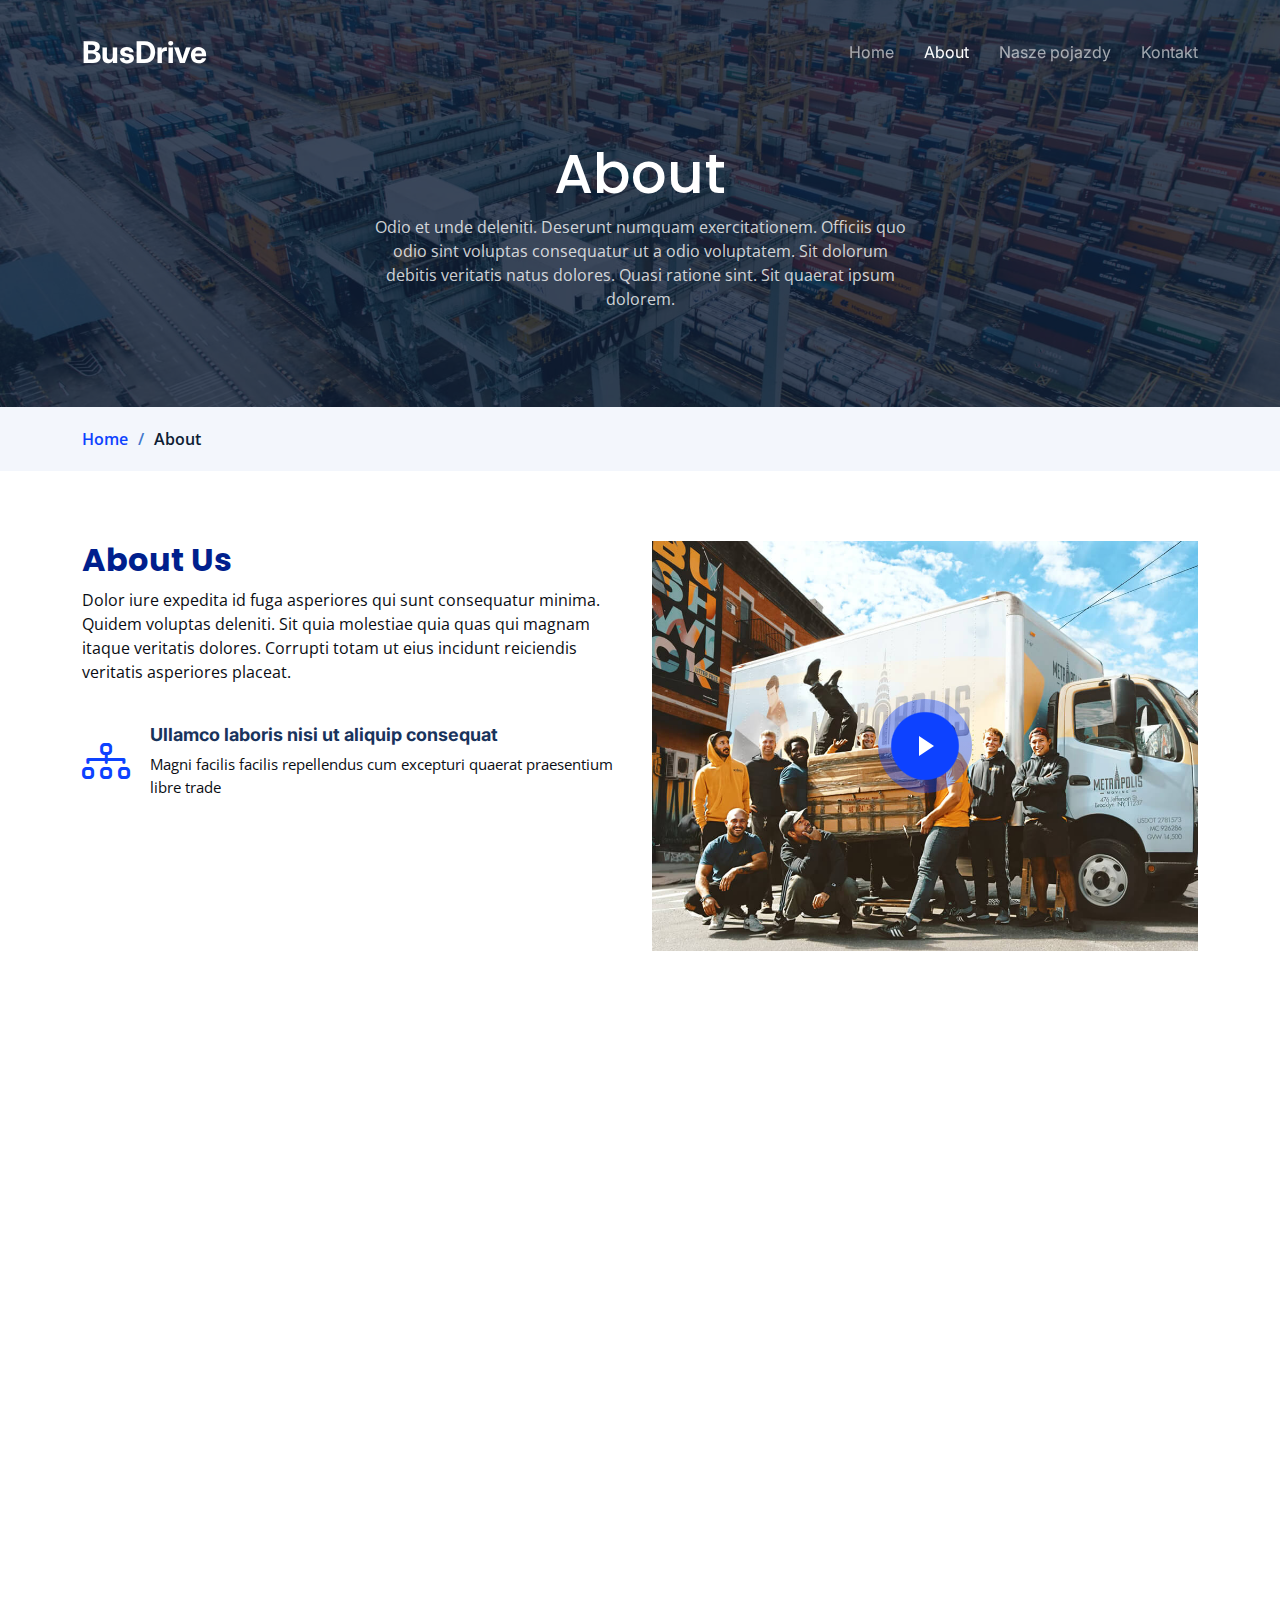
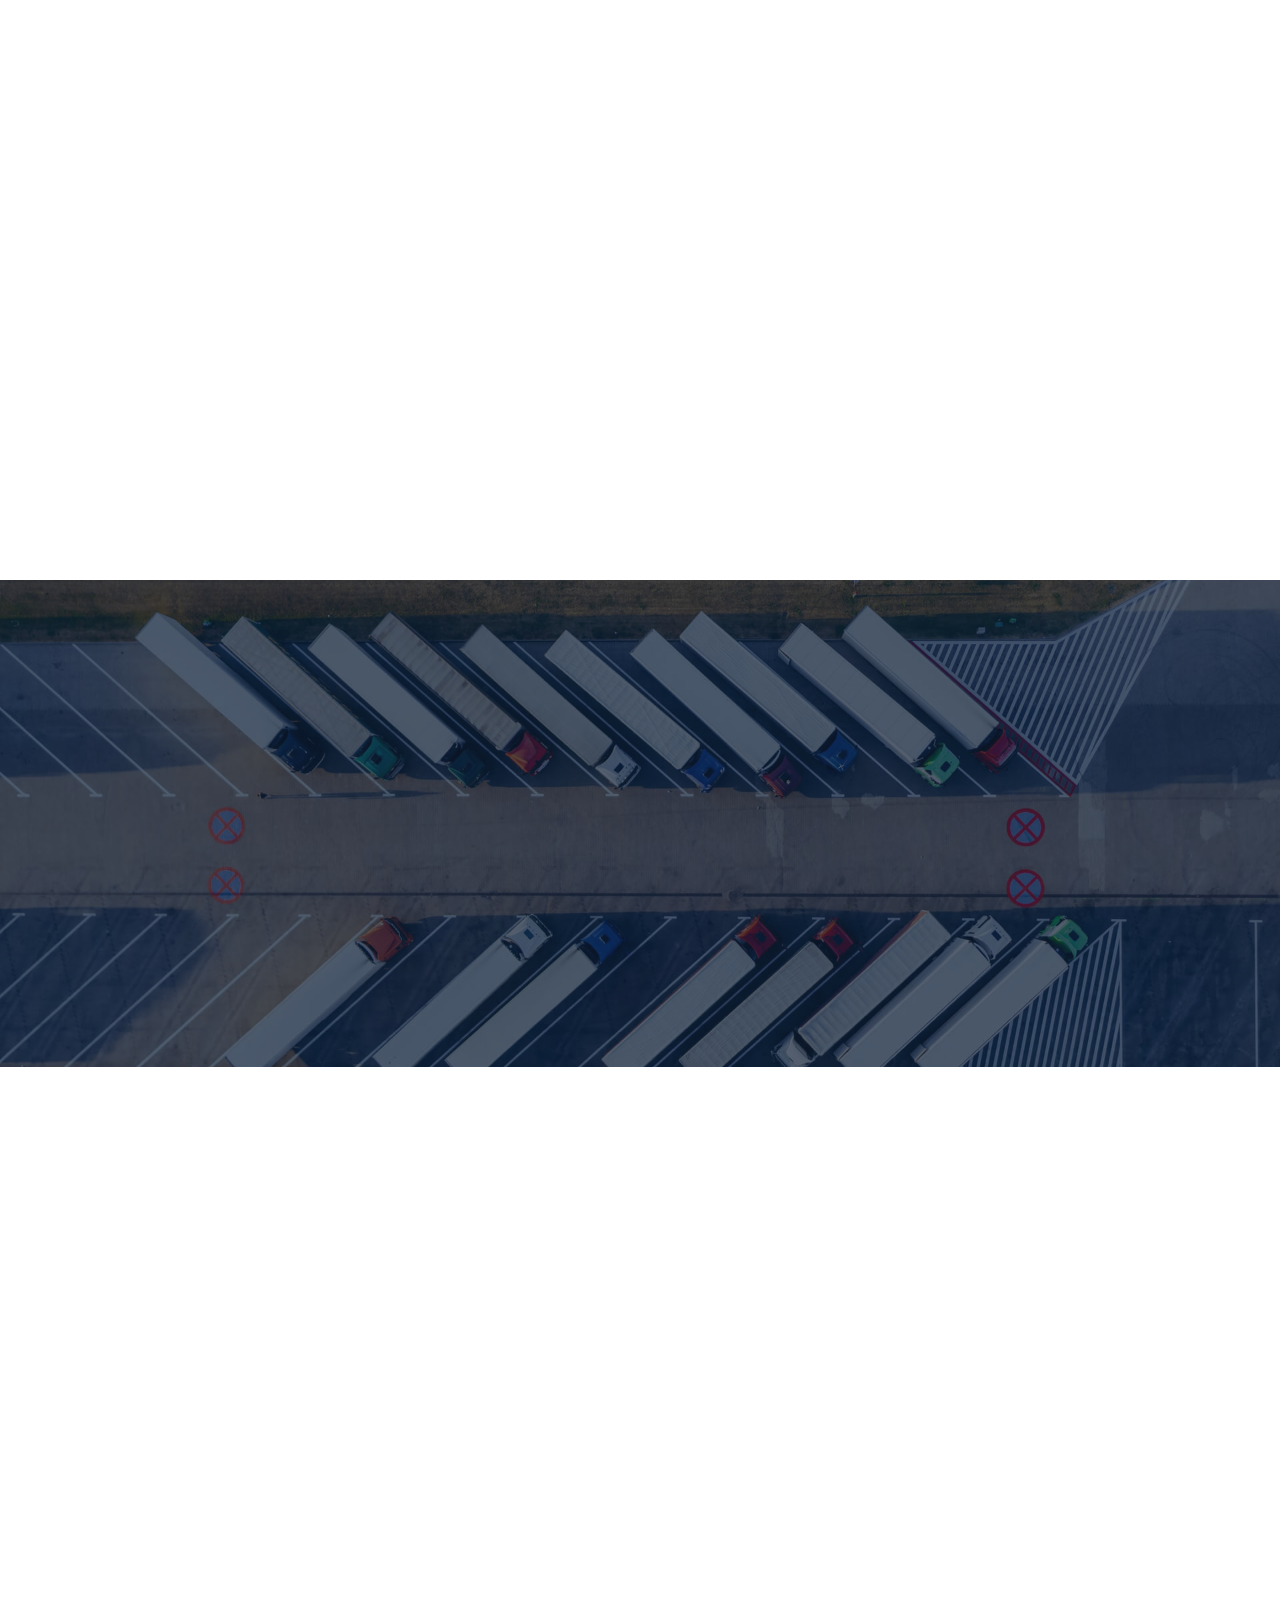
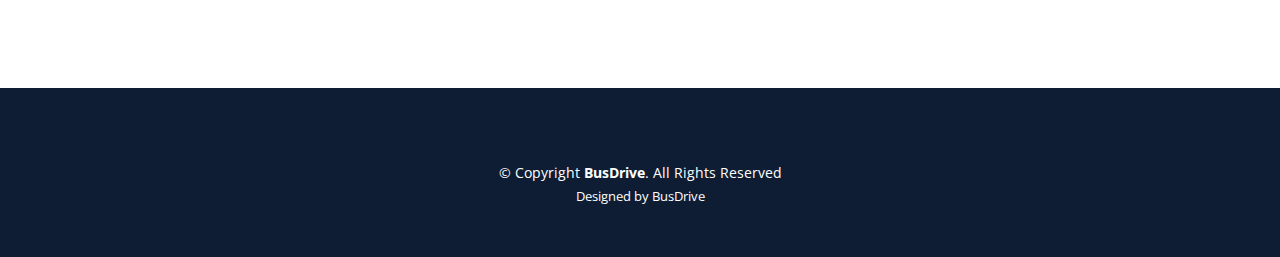
==== about.html @ 73784ca8 "before wspolpraca" ====
<!DOCTYPE html>
<html lang="en">

<head>
  <meta charset="utf-8">
  <meta content="width=device-width, initial-scale=1.0" name="viewport">

  <title>Logis Bootstrap Template - About</title>
  <meta content="" name="description">
  <meta content="" name="keywords">

  <!-- Favicons -->
  <link href="assets/img/favicon.png" rel="icon">
  <link href="assets/img/apple-touch-icon.png" rel="apple-touch-icon">

  <!-- Google Fonts -->
  <link rel="preconnect" href="https://fonts.googleapis.com">
  <link rel="preconnect" href="https://fonts.gstatic.com" crossorigin>
  <link href="https://fonts.googleapis.com/css2?family=Open+Sans:ital,wght@0,300;0,400;0,500;0,600;0,700;1,300;1,400;1,600;1,700&family=Poppins:ital,wght@0,300;0,400;0,500;0,600;0,700;1,300;1,400;1,500;1,600;1,700&family=Inter:ital,wght@0,300;0,400;0,500;0,600;0,700;1,300;1,400;1,500;1,600;1,700&display=swap" rel="stylesheet">

  <!-- Vendor CSS Files -->
  <link href="assets/vendor/bootstrap/css/bootstrap.min.css" rel="stylesheet">
  <link href="assets/vendor/bootstrap-icons/bootstrap-icons.css" rel="stylesheet">
  <link href="assets/vendor/fontawesome-free/css/all.min.css" rel="stylesheet">
  <link href="assets/vendor/glightbox/css/glightbox.min.css" rel="stylesheet">
  <link href="assets/vendor/swiper/swiper-bundle.min.css" rel="stylesheet">
  <link href="assets/vendor/aos/aos.css" rel="stylesheet">

  <!-- Template Main CSS File -->
  <link href="assets/css/main.css" rel="stylesheet">

  <!-- =======================================================
  * Template Name: Logis
  * Updated: Sep 18 2023 with Bootstrap v5.3.2
  * Template URL: https://bootstrapmade.com/logis-bootstrap-logistics-website-template/
  * Author: BootstrapMade.com
  * License: https://bootstrapmade.com/license/
  ======================================================== -->
</head>

<body>

  <!-- ======= Header ======= -->
  <header id="header" class="header d-flex align-items-center fixed-top">
    <div class="container-fluid container-xl d-flex align-items-center justify-content-between">

      <a href="index.html" class="logo d-flex align-items-center">
        <!-- Uncomment the line below if you also wish to use an image logo -->
        <!-- <img src="assets/img/logo.png" alt=""> -->
        <h1>BusDrive</h1>
      </a>

      <i class="mobile-nav-toggle mobile-nav-show bi bi-list"></i>
      <i class="mobile-nav-toggle mobile-nav-hide d-none bi bi-x"></i>
      <nav id="navbar" class="navbar">
        <ul>
          <li><a href="index.html">Home</a></li>
          <li><a href="about.html" class="active">About</a></li>
          <li><a href="services.html">Nasze pojazdy</a></li>
          <!-- <li><a href="pricing.html">Pricing</a></li> -->
          <li><a href="contact.html">Kontakt</a></li>
          <!-- <li><a class="get-a-quote" href="get-a-quote.html">Get a Quote</a></li> -->
        </ul>
      </nav><!-- .navbar -->

    </div>
  </header><!-- End Header -->
  <!-- End Header -->

  <main id="main">

    <!-- ======= Breadcrumbs ======= -->
    <div class="breadcrumbs">
      <div class="page-header d-flex align-items-center" style="background-image: url('assets/img/page-header.jpg');">
        <div class="container position-relative">
          <div class="row d-flex justify-content-center">
            <div class="col-lg-6 text-center">
              <h2>About</h2>
              <p>Odio et unde deleniti. Deserunt numquam exercitationem. Officiis quo odio sint voluptas consequatur ut a odio voluptatem. Sit dolorum debitis veritatis natus dolores. Quasi ratione sint. Sit quaerat ipsum dolorem.</p>
            </div>
          </div>
        </div>
      </div>
      <nav>
        <div class="container">
          <ol>
            <li><a href="index.html">Home</a></li>
            <li>About</li>
          </ol>
        </div>
      </nav>
    </div><!-- End Breadcrumbs -->

    <!-- ======= About Us Section ======= -->
    <section id="about" class="about">
      <div class="container" data-aos="fade-up">

        <div class="row gy-4">
          <div class="col-lg-6 position-relative align-self-start order-lg-last order-first">
            <img src="assets/img/about.jpg" class="img-fluid" alt="">
            <a href="https://www.youtube.com/watch?v=LXb3EKWsInQ" class="glightbox play-btn"></a>
          </div>
          <div class="col-lg-6 content order-last  order-lg-first">
            <h3>About Us</h3>
            <p>
              Dolor iure expedita id fuga asperiores qui sunt consequatur minima. Quidem voluptas deleniti. Sit quia molestiae quia quas qui magnam itaque veritatis dolores. Corrupti totam ut eius incidunt reiciendis veritatis asperiores placeat.
            </p>
            <ul>
              <li data-aos="fade-up" data-aos-delay="100">
                <i class="bi bi-diagram-3"></i>
                <div>
                  <h5>Ullamco laboris nisi ut aliquip consequat</h5>
                  <p>Magni facilis facilis repellendus cum excepturi quaerat praesentium libre trade</p>
                </div>
              </li>
              <li data-aos="fade-up" data-aos-delay="200">
                <i class="bi bi-fullscreen-exit"></i>
                <div>
                  <h5>Magnam soluta odio exercitationem reprehenderi</h5>
                  <p>Quo totam dolorum at pariatur aut distinctio dolorum laudantium illo direna pasata redi</p>
                </div>
              </li>
              <li data-aos="fade-up" data-aos-delay="300">
                <i class="bi bi-broadcast"></i>
                <div>
                  <h5>Voluptatem et qui exercitationem</h5>
                  <p>Et velit et eos maiores est tempora et quos dolorem autem tempora incidunt maxime veniam</p>
                </div>
              </li>
            </ul>
          </div>
        </div>

      </div>
    </section><!-- End About Us Section -->

    <!-- ======= Stats Counter Section ======= -->
    <section id="stats-counter" class="stats-counter pt-0">
      <div class="container" data-aos="fade-up">

        <div class="row gy-4">

          <div class="col-lg-3 col-md-6">
            <div class="stats-item text-center w-100 h-100">
              <span data-purecounter-start="0" data-purecounter-end="232" data-purecounter-duration="1" class="purecounter"></span>
              <p>Clients</p>
            </div>
          </div><!-- End Stats Item -->

          <div class="col-lg-3 col-md-6">
            <div class="stats-item text-center w-100 h-100">
              <span data-purecounter-start="0" data-purecounter-end="521" data-purecounter-duration="1" class="purecounter"></span>
              <p>Projects</p>
            </div>
          </div><!-- End Stats Item -->

          <div class="col-lg-3 col-md-6">
            <div class="stats-item text-center w-100 h-100">
              <span data-purecounter-start="0" data-purecounter-end="1453" data-purecounter-duration="1" class="purecounter"></span>
              <p>Hours Of Support</p>
            </div>
          </div><!-- End Stats Item -->

          <div class="col-lg-3 col-md-6">
            <div class="stats-item text-center w-100 h-100">
              <span data-purecounter-start="0" data-purecounter-end="32" data-purecounter-duration="1" class="purecounter"></span>
              <p>Workers</p>
            </div>
          </div><!-- End Stats Item -->

        </div>

      </div>
    </section><!-- End Stats Counter Section -->

    <!-- ======= Our Team Section ======= -->
    <section id="team" class="team pt-0">
      <div class="container" data-aos="fade-up">

        <div class="section-header">
          <span>Our Team</span>
          <h2>Our Team</h2>

        </div>

        <div class="row" data-aos="fade-up" data-aos-delay="100">

          <div class="col-lg-4 col-md-6 d-flex">
            <div class="member">
              <img src="assets/img/team/team-1.jpg" class="img-fluid" alt="">
              <div class="member-content">
                <h4>Walter White</h4>
                <span>Web Development</span>
                <p>
                  Magni qui quod omnis unde et eos fuga et exercitationem. Odio veritatis perspiciatis quaerat qui aut aut aut
                </p>
                <div class="social">
                  <a href=""><i class="bi bi-twitter"></i></a>
                  <a href=""><i class="bi bi-facebook"></i></a>
                  <a href=""><i class="bi bi-instagram"></i></a>
                  <a href=""><i class="bi bi-linkedin"></i></a>
                </div>
              </div>
            </div>
          </div><!-- End Team Member -->

          <div class="col-lg-4 col-md-6 d-flex">
            <div class="member">
              <img src="assets/img/team/team-2.jpg" class="img-fluid" alt="">
              <div class="member-content">
                <h4>Sarah Jhinson</h4>
                <span>Marketing</span>
                <p>
                  Repellat fugiat adipisci nemo illum nesciunt voluptas repellendus. In architecto rerum rerum temporibus
                </p>
                <div class="social">
                  <a href=""><i class="bi bi-twitter"></i></a>
                  <a href=""><i class="bi bi-facebook"></i></a>
                  <a href=""><i class="bi bi-instagram"></i></a>
                  <a href=""><i class="bi bi-linkedin"></i></a>
                </div>
              </div>
            </div>
          </div><!-- End Team Member -->

          <div class="col-lg-4 col-md-6 d-flex">
            <div class="member">
              <img src="assets/img/team/team-3.jpg" class="img-fluid" alt="">
              <div class="member-content">
                <h4>William Anderson</h4>
                <span>Content</span>
                <p>
                  Voluptas necessitatibus occaecati quia. Earum totam consequuntur qui porro et laborum toro des clara
                </p>
                <div class="social">
                  <a href=""><i class="bi bi-twitter"></i></a>
                  <a href=""><i class="bi bi-facebook"></i></a>
                  <a href=""><i class="bi bi-instagram"></i></a>
                  <a href=""><i class="bi bi-linkedin"></i></a>
                </div>
              </div>
            </div>
          </div><!-- End Team Member -->

        </div>

      </div>
    </section><!-- End Our Team Section -->

    <!-- ======= Testimonials Section ======= -->
    <section id="testimonials" class="testimonials">
      <div class="container">

        <div class="slides-1 swiper" data-aos="fade-up">
          <div class="swiper-wrapper">

            <div class="swiper-slide">
              <div class="testimonial-item">
                <img src="assets/img/testimonials/testimonials-1.jpg" class="testimonial-img" alt="">
                <h3>Saul Goodman</h3>
                <h4>Ceo &amp; Founder</h4>
                <div class="stars">
                  <i class="bi bi-star-fill"></i><i class="bi bi-star-fill"></i><i class="bi bi-star-fill"></i><i class="bi bi-star-fill"></i><i class="bi bi-star-fill"></i>
                </div>
                <p>
                  <i class="bi bi-quote quote-icon-left"></i>
                  Proin iaculis purus consequat sem cure digni ssim donec porttitora entum suscipit rhoncus. Accusantium quam, ultricies eget id, aliquam eget nibh et. Maecen aliquam, risus at semper.
                  <i class="bi bi-quote quote-icon-right"></i>
                </p>
              </div>
            </div><!-- End testimonial item -->

            <div class="swiper-slide">
              <div class="testimonial-item">
                <img src="assets/img/testimonials/testimonials-2.jpg" class="testimonial-img" alt="">
                <h3>Sara Wilsson</h3>
                <h4>Designer</h4>
                <div class="stars">
                  <i class="bi bi-star-fill"></i><i class="bi bi-star-fill"></i><i class="bi bi-star-fill"></i><i class="bi bi-star-fill"></i><i class="bi bi-star-fill"></i>
                </div>
                <p>
                  <i class="bi bi-quote quote-icon-left"></i>
                  Export tempor illum tamen malis malis eram quae irure esse labore quem cillum quid cillum eram malis quorum velit fore eram velit sunt aliqua noster fugiat irure amet legam anim culpa.
                  <i class="bi bi-quote quote-icon-right"></i>
                </p>
              </div>
            </div><!-- End testimonial item -->

            <div class="swiper-slide">
              <div class="testimonial-item">
                <img src="assets/img/testimonials/testimonials-3.jpg" class="testimonial-img" alt="">
                <h3>Jena Karlis</h3>
                <h4>Store Owner</h4>
                <div class="stars">
                  <i class="bi bi-star-fill"></i><i class="bi bi-star-fill"></i><i class="bi bi-star-fill"></i><i class="bi bi-star-fill"></i><i class="bi bi-star-fill"></i>
                </div>
                <p>
                  <i class="bi bi-quote quote-icon-left"></i>
                  Enim nisi quem export duis labore cillum quae magna enim sint quorum nulla quem veniam duis minim tempor labore quem eram duis noster aute amet eram fore quis sint minim.
                  <i class="bi bi-quote quote-icon-right"></i>
                </p>
              </div>
            </div><!-- End testimonial item -->

            <div class="swiper-slide">
              <div class="testimonial-item">
                <img src="assets/img/testimonials/testimonials-4.jpg" class="testimonial-img" alt="">
                <h3>Matt Brandon</h3>
                <h4>Freelancer</h4>
                <div class="stars">
                  <i class="bi bi-star-fill"></i><i class="bi bi-star-fill"></i><i class="bi bi-star-fill"></i><i class="bi bi-star-fill"></i><i class="bi bi-star-fill"></i>
                </div>
                <p>
                  <i class="bi bi-quote quote-icon-left"></i>
                  Fugiat enim eram quae cillum dolore dolor amet nulla culpa multos export minim fugiat minim velit minim dolor enim duis veniam ipsum anim magna sunt elit fore quem dolore labore illum veniam.
                  <i class="bi bi-quote quote-icon-right"></i>
                </p>
              </div>
            </div><!-- End testimonial item -->

            <div class="swiper-slide">
              <div class="testimonial-item">
                <img src="assets/img/testimonials/testimonials-5.jpg" class="testimonial-img" alt="">
                <h3>John Larson</h3>
                <h4>Entrepreneur</h4>
                <div class="stars">
                  <i class="bi bi-star-fill"></i><i class="bi bi-star-fill"></i><i class="bi bi-star-fill"></i><i class="bi bi-star-fill"></i><i class="bi bi-star-fill"></i>
                </div>
                <p>
                  <i class="bi bi-quote quote-icon-left"></i>
                  Quis quorum aliqua sint quem legam fore sunt eram irure aliqua veniam tempor noster veniam enim culpa labore duis sunt culpa nulla illum cillum fugiat legam esse veniam culpa fore nisi cillum quid.
                  <i class="bi bi-quote quote-icon-right"></i>
                </p>
              </div>
            </div><!-- End testimonial item -->

          </div>
          <div class="swiper-pagination"></div>
        </div>

      </div>
    </section><!-- End Testimonials Section -->

    <!-- ======= Frequently Asked Questions Section ======= -->
    <section id="faq" class="faq">
      <div class="container" data-aos="fade-up">

        <div class="section-header">
          <span>Frequently Asked Questions</span>
          <h2>Frequently Asked Questions</h2>

        </div>

        <div class="row justify-content-center" data-aos="fade-up" data-aos-delay="200">
          <div class="col-lg-10">

            <div class="accordion accordion-flush" id="faqlist">

              <div class="accordion-item">
                <h3 class="accordion-header">
                  <button class="accordion-button collapsed" type="button" data-bs-toggle="collapse" data-bs-target="#faq-content-1">
                    <i class="bi bi-question-circle question-icon"></i>
                    Non consectetur a erat nam at lectus urna duis?
                  </button>
                </h3>
                <div id="faq-content-1" class="accordion-collapse collapse" data-bs-parent="#faqlist">
                  <div class="accordion-body">
                    Feugiat pretium nibh ipsum consequat. Tempus iaculis urna id volutpat lacus laoreet non curabitur gravida. Venenatis lectus magna fringilla urna porttitor rhoncus dolor purus non.
                  </div>
                </div>
              </div><!-- # Faq item-->

              <div class="accordion-item">
                <h3 class="accordion-header">
                  <button class="accordion-button collapsed" type="button" data-bs-toggle="collapse" data-bs-target="#faq-content-2">
                    <i class="bi bi-question-circle question-icon"></i>
                    Feugiat scelerisque varius morbi enim nunc faucibus a pellentesque?
                  </button>
                </h3>
                <div id="faq-content-2" class="accordion-collapse collapse" data-bs-parent="#faqlist">
                  <div class="accordion-body">
                    Dolor sit amet consectetur adipiscing elit pellentesque habitant morbi. Id interdum velit laoreet id donec ultrices. Fringilla phasellus faucibus scelerisque eleifend donec pretium. Est pellentesque elit ullamcorper dignissim. Mauris ultrices eros in cursus turpis massa tincidunt dui.
                  </div>
                </div>
              </div><!-- # Faq item-->

              <div class="accordion-item">
                <h3 class="accordion-header">
                  <button class="accordion-button collapsed" type="button" data-bs-toggle="collapse" data-bs-target="#faq-content-3">
                    <i class="bi bi-question-circle question-icon"></i>
                    Dolor sit amet consectetur adipiscing elit pellentesque habitant morbi?
                  </button>
                </h3>
                <div id="faq-content-3" class="accordion-collapse collapse" data-bs-parent="#faqlist">
                  <div class="accordion-body">
                    Eleifend mi in nulla posuere sollicitudin aliquam ultrices sagittis orci. Faucibus pulvinar elementum integer enim. Sem nulla pharetra diam sit amet nisl suscipit. Rutrum tellus pellentesque eu tincidunt. Lectus urna duis convallis convallis tellus. Urna molestie at elementum eu facilisis sed odio morbi quis
                  </div>
                </div>
              </div><!-- # Faq item-->

              <div class="accordion-item">
                <h3 class="accordion-header">
                  <button class="accordion-button collapsed" type="button" data-bs-toggle="collapse" data-bs-target="#faq-content-4">
                    <i class="bi bi-question-circle question-icon"></i>
                    Ac odio tempor orci dapibus. Aliquam eleifend mi in nulla?
                  </button>
                </h3>
                <div id="faq-content-4" class="accordion-collapse collapse" data-bs-parent="#faqlist">
                  <div class="accordion-body">
                    <i class="bi bi-question-circle question-icon"></i>
                    Dolor sit amet consectetur adipiscing elit pellentesque habitant morbi. Id interdum velit laoreet id donec ultrices. Fringilla phasellus faucibus scelerisque eleifend donec pretium. Est pellentesque elit ullamcorper dignissim. Mauris ultrices eros in cursus turpis massa tincidunt dui.
                  </div>
                </div>
              </div><!-- # Faq item-->

              <div class="accordion-item">
                <h3 class="accordion-header">
                  <button class="accordion-button collapsed" type="button" data-bs-toggle="collapse" data-bs-target="#faq-content-5">
                    <i class="bi bi-question-circle question-icon"></i>
                    Tempus quam pellentesque nec nam aliquam sem et tortor consequat?
                  </button>
                </h3>
                <div id="faq-content-5" class="accordion-collapse collapse" data-bs-parent="#faqlist">
                  <div class="accordion-body">
                    Molestie a iaculis at erat pellentesque adipiscing commodo. Dignissim suspendisse in est ante in. Nunc vel risus commodo viverra maecenas accumsan. Sit amet nisl suscipit adipiscing bibendum est. Purus gravida quis blandit turpis cursus in
                  </div>
                </div>
              </div><!-- # Faq item-->

            </div>

          </div>
        </div>

      </div>
    </section><!-- End Frequently Asked Questions Section -->

  </main><!-- End #main -->

  <!-- ======= Footer ======= -->
  <footer id="footer" class="footer">

    <!-- <div class="container">
      <div class="row gy-4">
        <div class="col-lg-5 col-md-12 footer-info">
          <a href="index.html" class="logo d-flex align-items-center">
            <span>Logis</span>
          </a>
          <p>Cras fermentum odio eu feugiat lide par naso tierra. Justo eget nada terra videa magna derita valies darta donna mare fermentum iaculis eu non diam phasellus.</p>
          <div class="social-links d-flex mt-4">
            <a href="#" class="twitter"><i class="bi bi-twitter"></i></a>
            <a href="#" class="facebook"><i class="bi bi-facebook"></i></a>
            <a href="#" class="instagram"><i class="bi bi-instagram"></i></a>
            <a href="#" class="linkedin"><i class="bi bi-linkedin"></i></a>
          </div>
        </div>

        <div class="col-lg-2 col-6 footer-links">
          <h4>Useful Links</h4>
          <ul>
            <li><a href="#">Home</a></li>
            <li><a href="#">About us</a></li>
            <li><a href="#">Services</a></li>
            <li><a href="#">Terms of service</a></li>
            <li><a href="#">Privacy policy</a></li>
          </ul>
        </div>

        <div class="col-lg-2 col-6 footer-links">
          <h4>Our Services</h4>
          <ul>
            <li><a href="#">Web Design</a></li>
            <li><a href="#">Web Development</a></li>
            <li><a href="#">Product Management</a></li>
            <li><a href="#">Marketing</a></li>
            <li><a href="#">Graphic Design</a></li>
          </ul>
        </div>

        <div class="col-lg-3 col-md-12 footer-contact text-center text-md-start">
          <h4>Contact Us</h4>
          <p>
            A108 Adam Street <br>
            New York, NY 535022<br>
            United States <br><br>
            <strong>Phone:</strong> +1 5589 55488 55<br>
            <strong>Email:</strong> info@example.com<br>
          </p>

        </div>

      </div>
    </div> -->

    <div class="container mt-4">
      <div class="copyright">
        &copy; Copyright <strong><span>BusDrive</span></strong
        >. All Rights Reserved
      </div>
      <div class="credits">Designed by BusDrive</div>
    </div>

  </footer><!-- End Footer -->
  <!-- End Footer -->

  <a href="#" class="scroll-top d-flex align-items-center justify-content-center"><i class="bi bi-arrow-up-short"></i></a>

  <div id="preloader"></div>

  <!-- Vendor JS Files -->
  <script src="assets/vendor/bootstrap/js/bootstrap.bundle.min.js"></script>
  <script src="assets/vendor/purecounter/purecounter_vanilla.js"></script>
  <script src="assets/vendor/glightbox/js/glightbox.min.js"></script>
  <script src="assets/vendor/swiper/swiper-bundle.min.js"></script>
  <script src="assets/vendor/aos/aos.js"></script>
  <script src="assets/vendor/php-email-form/validate.js"></script>

  <!-- Template Main JS File -->
  <script src="assets/js/main.js"></script>

</body>

</html>
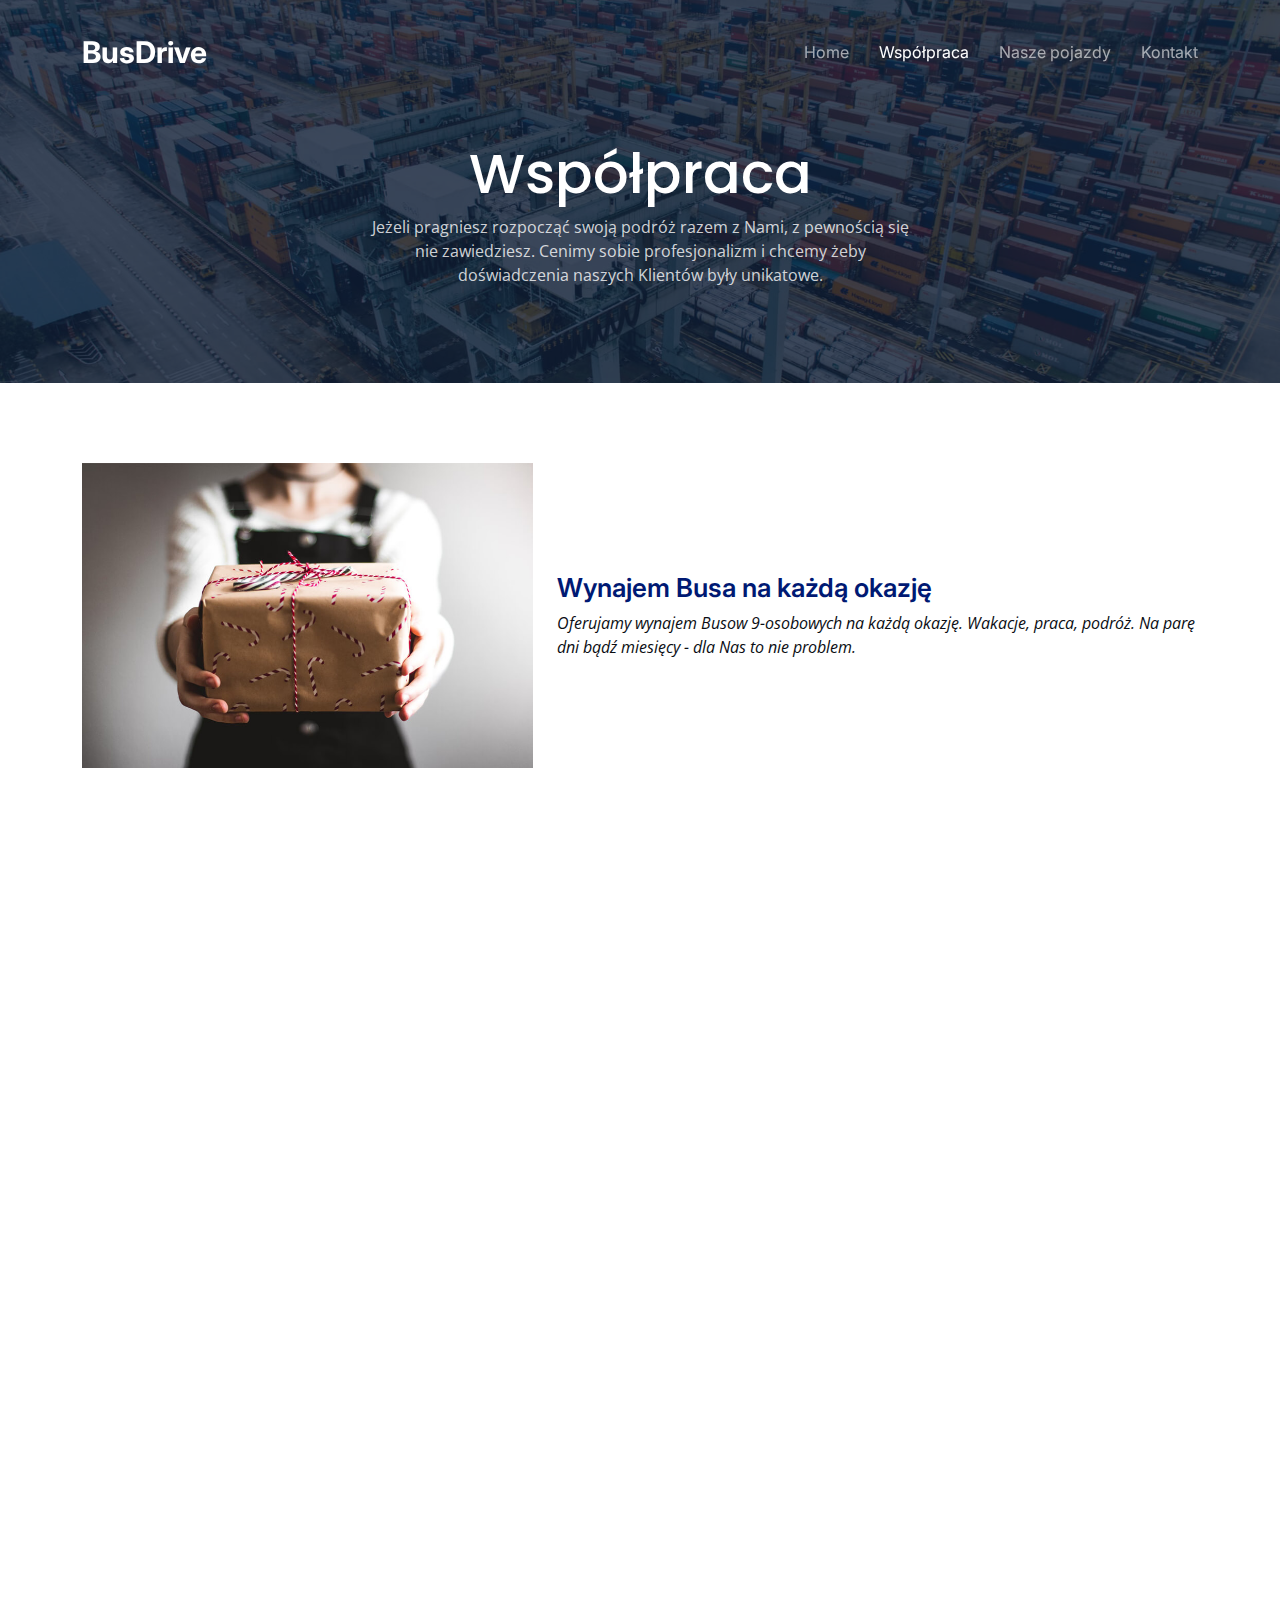
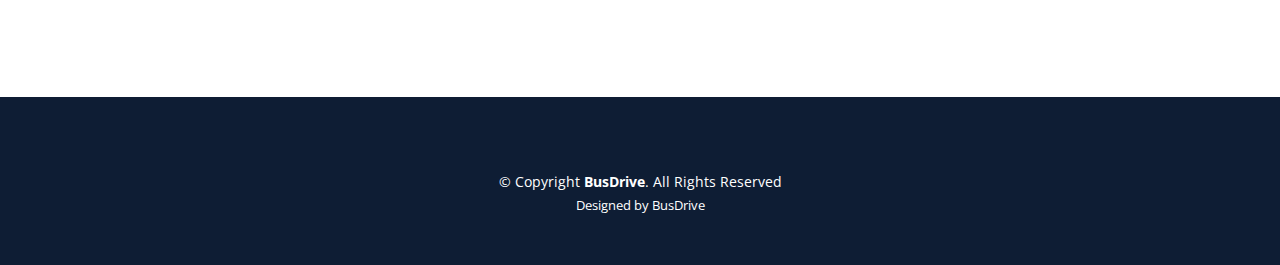
==== commit 9070fe5e: "images for wspolpraca" ====
--- a/about.html
+++ b/about.html
@@ -1,98 +1,184 @@
 <!DOCTYPE html>
 <html lang="en">
-
-<head>
-  <meta charset="utf-8">
-  <meta content="width=device-width, initial-scale=1.0" name="viewport">
-
-  <title>Logis Bootstrap Template - About</title>
-  <meta content="" name="description">
-  <meta content="" name="keywords">
-
-  <!-- Favicons -->
-  <link href="assets/img/favicon.png" rel="icon">
-  <link href="assets/img/apple-touch-icon.png" rel="apple-touch-icon">
-
-  <!-- Google Fonts -->
-  <link rel="preconnect" href="https://fonts.googleapis.com">
-  <link rel="preconnect" href="https://fonts.gstatic.com" crossorigin>
-  <link href="https://fonts.googleapis.com/css2?family=Open+Sans:ital,wght@0,300;0,400;0,500;0,600;0,700;1,300;1,400;1,600;1,700&family=Poppins:ital,wght@0,300;0,400;0,500;0,600;0,700;1,300;1,400;1,500;1,600;1,700&family=Inter:ital,wght@0,300;0,400;0,500;0,600;0,700;1,300;1,400;1,500;1,600;1,700&display=swap" rel="stylesheet">
-
-  <!-- Vendor CSS Files -->
-  <link href="assets/vendor/bootstrap/css/bootstrap.min.css" rel="stylesheet">
-  <link href="assets/vendor/bootstrap-icons/bootstrap-icons.css" rel="stylesheet">
-  <link href="assets/vendor/fontawesome-free/css/all.min.css" rel="stylesheet">
-  <link href="assets/vendor/glightbox/css/glightbox.min.css" rel="stylesheet">
-  <link href="assets/vendor/swiper/swiper-bundle.min.css" rel="stylesheet">
-  <link href="assets/vendor/aos/aos.css" rel="stylesheet">
-
-  <!-- Template Main CSS File -->
-  <link href="assets/css/main.css" rel="stylesheet">
-
-  <!-- =======================================================
+  <head>
+    <meta charset="utf-8" />
+    <meta content="width=device-width, initial-scale=1.0" name="viewport" />
+
+    <title>Logis Bootstrap Template - About</title>
+    <meta content="" name="description" />
+    <meta content="" name="keywords" />
+
+    <!-- Favicons -->
+    <link href="assets/img/favicon.png" rel="icon" />
+    <link href="assets/img/apple-touch-icon.png" rel="apple-touch-icon" />
+
+    <!-- Google Fonts -->
+    <link rel="preconnect" href="https://fonts.googleapis.com" />
+    <link rel="preconnect" href="https://fonts.gstatic.com" crossorigin />
+    <link
+      href="https://fonts.googleapis.com/css2?family=Open+Sans:ital,wght@0,300;0,400;0,500;0,600;0,700;1,300;1,400;1,600;1,700&family=Poppins:ital,wght@0,300;0,400;0,500;0,600;0,700;1,300;1,400;1,500;1,600;1,700&family=Inter:ital,wght@0,300;0,400;0,500;0,600;0,700;1,300;1,400;1,500;1,600;1,700&display=swap"
+      rel="stylesheet"
+    />
+
+    <!-- Vendor CSS Files -->
+    <link
+      href="assets/vendor/bootstrap/css/bootstrap.min.css"
+      rel="stylesheet"
+    />
+    <link
+      href="assets/vendor/bootstrap-icons/bootstrap-icons.css"
+      rel="stylesheet"
+    />
+    <link
+      href="assets/vendor/fontawesome-free/css/all.min.css"
+      rel="stylesheet"
+    />
+    <link
+      href="assets/vendor/glightbox/css/glightbox.min.css"
+      rel="stylesheet"
+    />
+    <link href="assets/vendor/swiper/swiper-bundle.min.css" rel="stylesheet" />
+    <link href="assets/vendor/aos/aos.css" rel="stylesheet" />
+
+    <!-- Template Main CSS File -->
+    <link href="assets/css/main.css" rel="stylesheet" />
+
+    <!-- =======================================================
   * Template Name: Logis
   * Updated: Sep 18 2023 with Bootstrap v5.3.2
   * Template URL: https://bootstrapmade.com/logis-bootstrap-logistics-website-template/
   * Author: BootstrapMade.com
   * License: https://bootstrapmade.com/license/
   ======================================================== -->
-</head>
-
-<body>
-
-  <!-- ======= Header ======= -->
-  <header id="header" class="header d-flex align-items-center fixed-top">
-    <div class="container-fluid container-xl d-flex align-items-center justify-content-between">
-
-      <a href="index.html" class="logo d-flex align-items-center">
-        <!-- Uncomment the line below if you also wish to use an image logo -->
-        <!-- <img src="assets/img/logo.png" alt=""> -->
-        <h1>BusDrive</h1>
-      </a>
-
-      <i class="mobile-nav-toggle mobile-nav-show bi bi-list"></i>
-      <i class="mobile-nav-toggle mobile-nav-hide d-none bi bi-x"></i>
-      <nav id="navbar" class="navbar">
-        <ul>
-          <li><a href="index.html">Home</a></li>
-          <li><a href="about.html" class="active">About</a></li>
-          <li><a href="services.html">Nasze pojazdy</a></li>
-          <!-- <li><a href="pricing.html">Pricing</a></li> -->
-          <li><a href="contact.html">Kontakt</a></li>
-          <!-- <li><a class="get-a-quote" href="get-a-quote.html">Get a Quote</a></li> -->
-        </ul>
-      </nav><!-- .navbar -->
-
-    </div>
-  </header><!-- End Header -->
-  <!-- End Header -->
-
-  <main id="main">
-
-    <!-- ======= Breadcrumbs ======= -->
-    <div class="breadcrumbs">
-      <div class="page-header d-flex align-items-center" style="background-image: url('assets/img/page-header.jpg');">
-        <div class="container position-relative">
-          <div class="row d-flex justify-content-center">
-            <div class="col-lg-6 text-center">
-              <h2>About</h2>
-              <p>Odio et unde deleniti. Deserunt numquam exercitationem. Officiis quo odio sint voluptas consequatur ut a odio voluptatem. Sit dolorum debitis veritatis natus dolores. Quasi ratione sint. Sit quaerat ipsum dolorem.</p>
-            </div>
-          </div>
-        </div>
-      </div>
-      <nav>
+  </head>
+
+  <body>
+    <!-- ======= Header ======= -->
+    <header id="header" class="header d-flex align-items-center fixed-top">
+      <div
+        class="container-fluid container-xl d-flex align-items-center justify-content-between"
+      >
+        <a href="index.html" class="logo d-flex align-items-center">
+          <!-- Uncomment the line below if you also wish to use an image logo -->
+          <!-- <img src="assets/img/logo.png" alt=""> -->
+          <h1>BusDrive</h1>
+        </a>
+
+        <i class="mobile-nav-toggle mobile-nav-show bi bi-list"></i>
+        <i class="mobile-nav-toggle mobile-nav-hide d-none bi bi-x"></i>
+        <nav id="navbar" class="navbar">
+          <ul>
+            <li><a href="index.html">Home</a></li>
+            <li><a href="about.html" class="active">Współpraca</a></li>
+            <li><a href="services.html">Nasze pojazdy</a></li>
+            <!-- <li><a href="pricing.html">Pricing</a></li> -->
+            <li><a href="contact.html">Kontakt</a></li>
+            <!-- <li><a class="get-a-quote" href="get-a-quote.html">Get a Quote</a></li> -->
+          </ul>
+        </nav>
+        <!-- .navbar -->
+      </div>
+    </header>
+    <!-- End Header -->
+    <!-- End Header -->
+
+    <main id="main">
+      <!-- ======= Breadcrumbs ======= -->
+      <div class="breadcrumbs">
+        <div
+          class="page-header d-flex align-items-center"
+          style="background-image: url('assets/img/page-header.jpg')"
+        >
+          <div class="container position-relative">
+            <div class="row d-flex justify-content-center">
+              <div class="col-lg-6 text-center">
+                <h2>Współpraca</h2>
+                <p>
+                  Jeżeli pragniesz rozpocząć swoją podróż razem z Nami, z
+                  pewnością się nie zawiedziesz. Cenimy sobie profesjonalizm i
+                  chcemy żeby doświadczenia naszych Klientów były unikatowe.
+                </p>
+              </div>
+            </div>
+          </div>
+        </div>
+
+        <!-- <nav>
         <div class="container">
           <ol>
             <li><a href="index.html">Home</a></li>
             <li>About</li>
           </ol>
         </div>
-      </nav>
-    </div><!-- End Breadcrumbs -->
-
-    <!-- ======= About Us Section ======= -->
-    <section id="about" class="about">
+      </nav> -->
+      </div>
+      <!-- End Breadcrumbs -->
+
+      <!-- ======= Features Section ======= -->
+      <section id="features" class="features">
+        <div class="container">
+          <div
+            class="row gy-4 align-items-center features-item"
+            data-aos="fade-up"
+          >
+            <div class="col-md-5">
+              <img src="assets/img/features-1.jpg" class="img-fluid" alt="" />
+            </div>
+            <div class="col-md-7">
+              <h3>Wynajem Busa na każdą okazję</h3>
+              <p class="fst-italic">
+                Oferujamy wynajem Busow 9-osobowych na każdą okazję. Wakacje,
+                praca, podróż. Na parę dni bądź miesięcy - dla Nas to nie
+                problem.
+              </p>
+            </div>
+          </div>
+          <!-- Features Item -->
+
+          <div
+            class="row gy-4 align-items-center features-item"
+            data-aos="fade-up"
+          >
+            <div class="col-md-5 order-1 order-md-2">
+              <img src="assets/img/features-2.jpg" class="img-fluid" alt="" />
+            </div>
+            <div class="col-md-7 order-2 order-md-1">
+              <h3>Wynajem Kierowcy</h3>
+              <p class="fst-italic">
+                Jeżeli daleka podróż ma być dla Ciebie męcząca, lub po prostu
+                nie lubisz prowadzić pojazdów - mamy w ofercie Prywatnego
+                Kierowcę. Bezpiecznie dowiezie on Was do celu i będzie do Waszej
+                dyspozycji na miejscu. Tak, abyście nie musieli martwić się na
+                zapas i mogli w 100% wykorzystać urlop.
+              </p>
+            </div>
+          </div>
+          <!-- Features Item -->
+
+          <div
+            class="row gy-4 align-items-center features-item"
+            data-aos="fade-up"
+          >
+            <div class="col-md-5">
+              <img src="assets/img/features-3.jpg" class="img-fluid" alt="" />
+            </div>
+            <div class="col-md-7">
+              <h3>Zasięg i ubezpieczenie</h3>
+              <p>
+                Nasze samochody jeżdzą po całej Europie. Każdy z nich ma
+                dedykowane, obszerne ubezpieczenie, które zapewnia bezpiecznie
+                holowanie w przypadku niefortunnych zdarzeń. Cenimy sobie
+                bezpieczeństwo i transparentność naszych usług.
+              </p>
+            </div>
+          </div>
+          <!-- Features Item -->
+        </div>
+      </section>
+      <!-- End Features Section -->
+
+      <!-- ======= About Us Section ======= -->
+      <!-- <section id="about" class="about">
       <div class="container" data-aos="fade-up">
 
         <div class="row gy-4">
@@ -132,10 +218,11 @@
         </div>
 
       </div>
-    </section><!-- End About Us Section -->
-
-    <!-- ======= Stats Counter Section ======= -->
-    <section id="stats-counter" class="stats-counter pt-0">
+    </section> -->
+      <!-- End About Us Section -->
+
+      <!-- ======= Stats Counter Section ======= -->
+      <!-- <section id="stats-counter" class="stats-counter pt-0">
       <div class="container" data-aos="fade-up">
 
         <div class="row gy-4">
@@ -145,36 +232,37 @@
               <span data-purecounter-start="0" data-purecounter-end="232" data-purecounter-duration="1" class="purecounter"></span>
               <p>Clients</p>
             </div>
-          </div><!-- End Stats Item -->
+          </div>
 
           <div class="col-lg-3 col-md-6">
             <div class="stats-item text-center w-100 h-100">
               <span data-purecounter-start="0" data-purecounter-end="521" data-purecounter-duration="1" class="purecounter"></span>
               <p>Projects</p>
             </div>
-          </div><!-- End Stats Item -->
+          </div>
 
           <div class="col-lg-3 col-md-6">
             <div class="stats-item text-center w-100 h-100">
               <span data-purecounter-start="0" data-purecounter-end="1453" data-purecounter-duration="1" class="purecounter"></span>
               <p>Hours Of Support</p>
             </div>
-          </div><!-- End Stats Item -->
+          </div>
 
           <div class="col-lg-3 col-md-6">
             <div class="stats-item text-center w-100 h-100">
               <span data-purecounter-start="0" data-purecounter-end="32" data-purecounter-duration="1" class="purecounter"></span>
               <p>Workers</p>
             </div>
-          </div><!-- End Stats Item -->
-
-        </div>
-
-      </div>
-    </section><!-- End Stats Counter Section -->
-
-    <!-- ======= Our Team Section ======= -->
-    <section id="team" class="team pt-0">
+          </div>
+
+        </div>
+
+      </div>
+    </section> -->
+      <!-- End Stats Counter Section -->
+
+      <!-- ======= Our Team Section ======= -->
+      <!-- <section id="team" class="team pt-0">
       <div class="container" data-aos="fade-up">
 
         <div class="section-header">
@@ -202,7 +290,7 @@
                 </div>
               </div>
             </div>
-          </div><!-- End Team Member -->
+          </div>
 
           <div class="col-lg-4 col-md-6 d-flex">
             <div class="member">
@@ -221,7 +309,7 @@
                 </div>
               </div>
             </div>
-          </div><!-- End Team Member -->
+          </div>
 
           <div class="col-lg-4 col-md-6 d-flex">
             <div class="member">
@@ -240,15 +328,16 @@
                 </div>
               </div>
             </div>
-          </div><!-- End Team Member -->
-
-        </div>
-
-      </div>
-    </section><!-- End Our Team Section -->
-
-    <!-- ======= Testimonials Section ======= -->
-    <section id="testimonials" class="testimonials">
+          </div>
+
+        </div>
+
+      </div>
+    </section> -->
+      <!-- End Our Team Section -->
+
+      <!-- ======= Testimonials Section ======= -->
+      <!-- <section id="testimonials" class="testimonials">
       <div class="container">
 
         <div class="slides-1 swiper" data-aos="fade-up">
@@ -268,7 +357,7 @@
                   <i class="bi bi-quote quote-icon-right"></i>
                 </p>
               </div>
-            </div><!-- End testimonial item -->
+            </div>
 
             <div class="swiper-slide">
               <div class="testimonial-item">
@@ -284,7 +373,7 @@
                   <i class="bi bi-quote quote-icon-right"></i>
                 </p>
               </div>
-            </div><!-- End testimonial item -->
+            </div>
 
             <div class="swiper-slide">
               <div class="testimonial-item">
@@ -300,7 +389,7 @@
                   <i class="bi bi-quote quote-icon-right"></i>
                 </p>
               </div>
-            </div><!-- End testimonial item -->
+            </div>
 
             <div class="swiper-slide">
               <div class="testimonial-item">
@@ -316,7 +405,7 @@
                   <i class="bi bi-quote quote-icon-right"></i>
                 </p>
               </div>
-            </div><!-- End testimonial item -->
+            </div>
 
             <div class="swiper-slide">
               <div class="testimonial-item">
@@ -332,17 +421,18 @@
                   <i class="bi bi-quote quote-icon-right"></i>
                 </p>
               </div>
-            </div><!-- End testimonial item -->
+            </div>
 
           </div>
           <div class="swiper-pagination"></div>
         </div>
 
       </div>
-    </section><!-- End Testimonials Section -->
-
-    <!-- ======= Frequently Asked Questions Section ======= -->
-    <section id="faq" class="faq">
+    </section> -->
+      <!-- End Testimonials Section -->
+
+      <!-- ======= Frequently Asked Questions Section ======= -->
+      <!-- <section id="faq" class="faq">
       <div class="container" data-aos="fade-up">
 
         <div class="section-header">
@@ -368,7 +458,7 @@
                     Feugiat pretium nibh ipsum consequat. Tempus iaculis urna id volutpat lacus laoreet non curabitur gravida. Venenatis lectus magna fringilla urna porttitor rhoncus dolor purus non.
                   </div>
                 </div>
-              </div><!-- # Faq item-->
+              </div>
 
               <div class="accordion-item">
                 <h3 class="accordion-header">
@@ -382,7 +472,7 @@
                     Dolor sit amet consectetur adipiscing elit pellentesque habitant morbi. Id interdum velit laoreet id donec ultrices. Fringilla phasellus faucibus scelerisque eleifend donec pretium. Est pellentesque elit ullamcorper dignissim. Mauris ultrices eros in cursus turpis massa tincidunt dui.
                   </div>
                 </div>
-              </div><!-- # Faq item-->
+              </div>
 
               <div class="accordion-item">
                 <h3 class="accordion-header">
@@ -396,7 +486,7 @@
                     Eleifend mi in nulla posuere sollicitudin aliquam ultrices sagittis orci. Faucibus pulvinar elementum integer enim. Sem nulla pharetra diam sit amet nisl suscipit. Rutrum tellus pellentesque eu tincidunt. Lectus urna duis convallis convallis tellus. Urna molestie at elementum eu facilisis sed odio morbi quis
                   </div>
                 </div>
-              </div><!-- # Faq item-->
+              </div>
 
               <div class="accordion-item">
                 <h3 class="accordion-header">
@@ -411,7 +501,7 @@
                     Dolor sit amet consectetur adipiscing elit pellentesque habitant morbi. Id interdum velit laoreet id donec ultrices. Fringilla phasellus faucibus scelerisque eleifend donec pretium. Est pellentesque elit ullamcorper dignissim. Mauris ultrices eros in cursus turpis massa tincidunt dui.
                   </div>
                 </div>
-              </div><!-- # Faq item-->
+              </div>
 
               <div class="accordion-item">
                 <h3 class="accordion-header">
@@ -425,22 +515,22 @@
                     Molestie a iaculis at erat pellentesque adipiscing commodo. Dignissim suspendisse in est ante in. Nunc vel risus commodo viverra maecenas accumsan. Sit amet nisl suscipit adipiscing bibendum est. Purus gravida quis blandit turpis cursus in
                   </div>
                 </div>
-              </div><!-- # Faq item-->
-
-            </div>
-
-          </div>
-        </div>
-
-      </div>
-    </section><!-- End Frequently Asked Questions Section -->
-
-  </main><!-- End #main -->
-
-  <!-- ======= Footer ======= -->
-  <footer id="footer" class="footer">
-
-    <!-- <div class="container">
+              </div>
+
+            </div>
+
+          </div>
+        </div>
+
+      </div>
+    </section> -->
+      <!-- End Frequently Asked Questions Section -->
+    </main>
+    <!-- End #main -->
+
+    <!-- ======= Footer ======= -->
+    <footer id="footer" class="footer">
+      <!-- <div class="container">
       <div class="row gy-4">
         <div class="col-lg-5 col-md-12 footer-info">
           <a href="index.html" class="logo d-flex align-items-center">
@@ -492,32 +582,34 @@
       </div>
     </div> -->
 
-    <div class="container mt-4">
-      <div class="copyright">
-        &copy; Copyright <strong><span>BusDrive</span></strong
-        >. All Rights Reserved
-      </div>
-      <div class="credits">Designed by BusDrive</div>
-    </div>
-
-  </footer><!-- End Footer -->
-  <!-- End Footer -->
-
-  <a href="#" class="scroll-top d-flex align-items-center justify-content-center"><i class="bi bi-arrow-up-short"></i></a>
-
-  <div id="preloader"></div>
-
-  <!-- Vendor JS Files -->
-  <script src="assets/vendor/bootstrap/js/bootstrap.bundle.min.js"></script>
-  <script src="assets/vendor/purecounter/purecounter_vanilla.js"></script>
-  <script src="assets/vendor/glightbox/js/glightbox.min.js"></script>
-  <script src="assets/vendor/swiper/swiper-bundle.min.js"></script>
-  <script src="assets/vendor/aos/aos.js"></script>
-  <script src="assets/vendor/php-email-form/validate.js"></script>
-
-  <!-- Template Main JS File -->
-  <script src="assets/js/main.js"></script>
-
-</body>
-
-</html>+      <div class="container mt-4">
+        <div class="copyright">
+          &copy; Copyright <strong><span>BusDrive</span></strong
+          >. All Rights Reserved
+        </div>
+        <div class="credits">Designed by BusDrive</div>
+      </div>
+    </footer>
+    <!-- End Footer -->
+    <!-- End Footer -->
+
+    <a
+      href="#"
+      class="scroll-top d-flex align-items-center justify-content-center"
+      ><i class="bi bi-arrow-up-short"></i
+    ></a>
+
+    <div id="preloader"></div>
+
+    <!-- Vendor JS Files -->
+    <script src="assets/vendor/bootstrap/js/bootstrap.bundle.min.js"></script>
+    <script src="assets/vendor/purecounter/purecounter_vanilla.js"></script>
+    <script src="assets/vendor/glightbox/js/glightbox.min.js"></script>
+    <script src="assets/vendor/swiper/swiper-bundle.min.js"></script>
+    <script src="assets/vendor/aos/aos.js"></script>
+    <script src="assets/vendor/php-email-form/validate.js"></script>
+
+    <!-- Template Main JS File -->
+    <script src="assets/js/main.js"></script>
+  </body>
+</html>
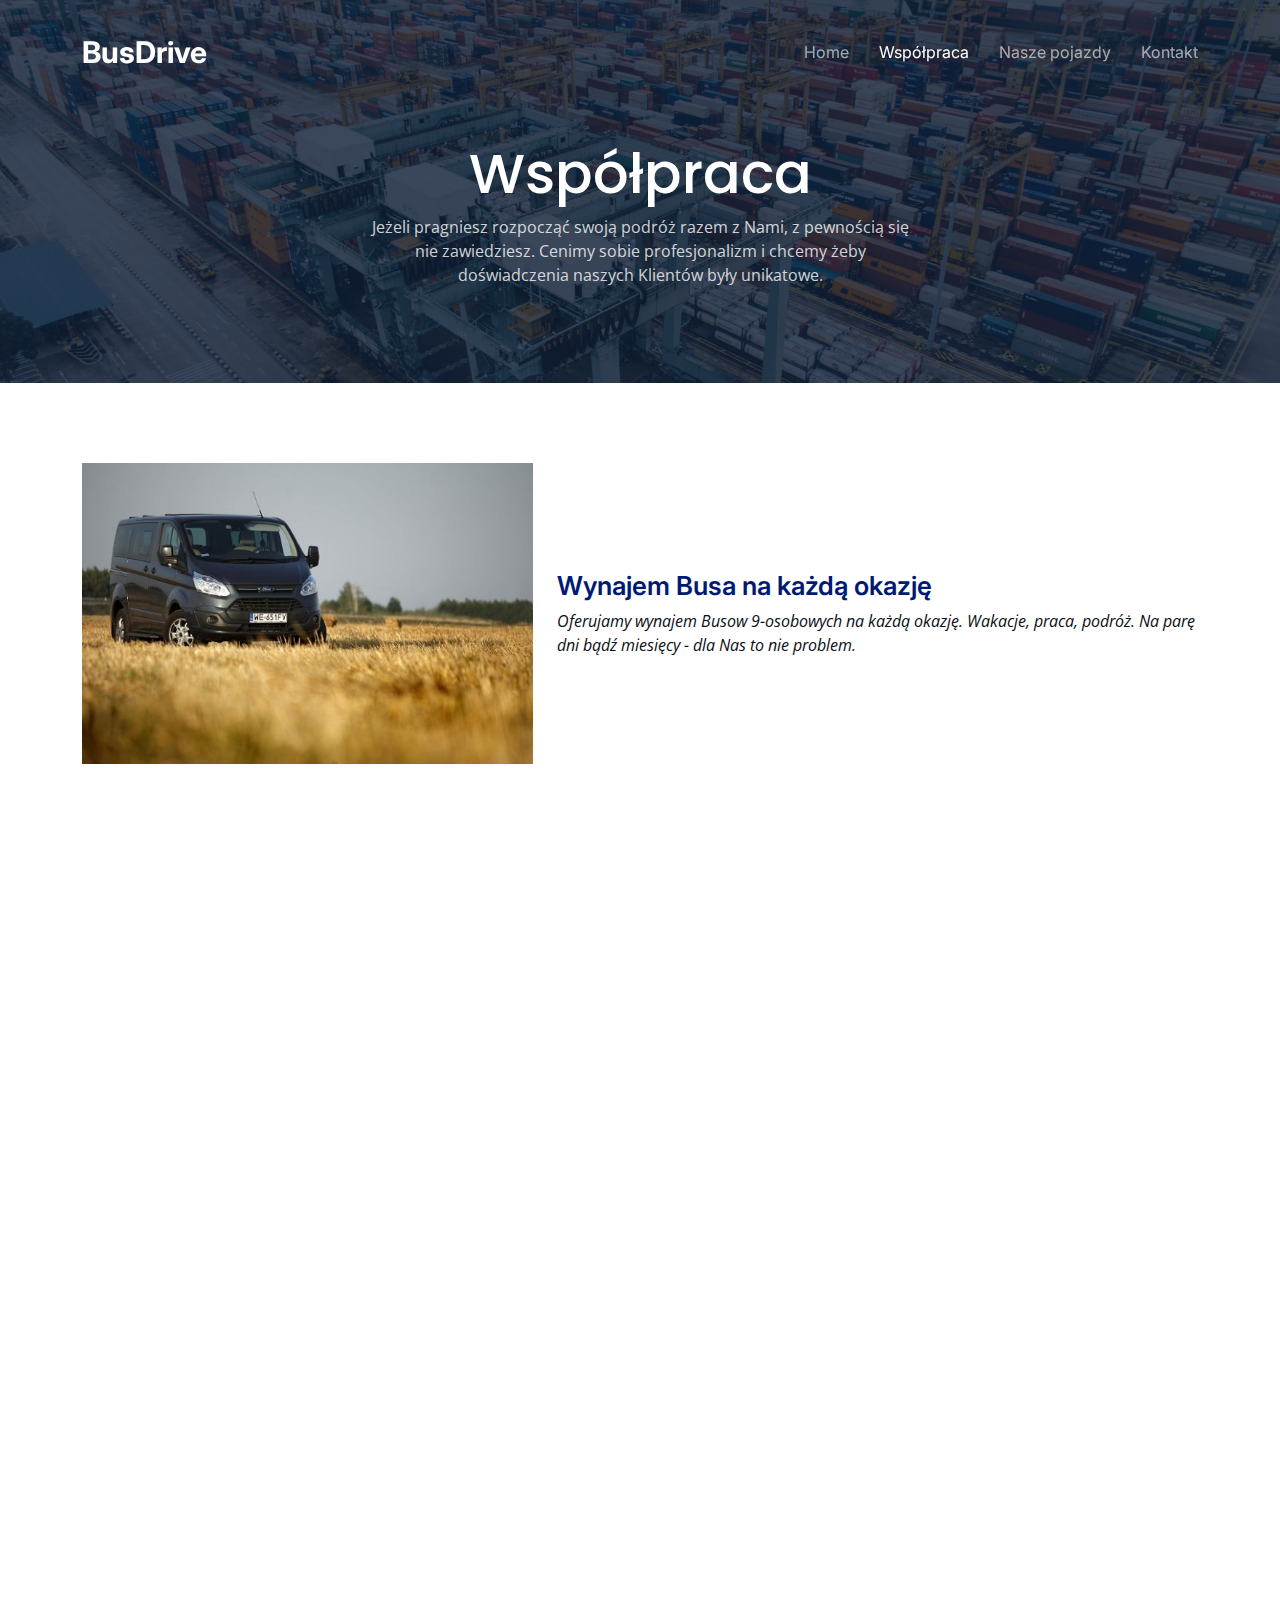
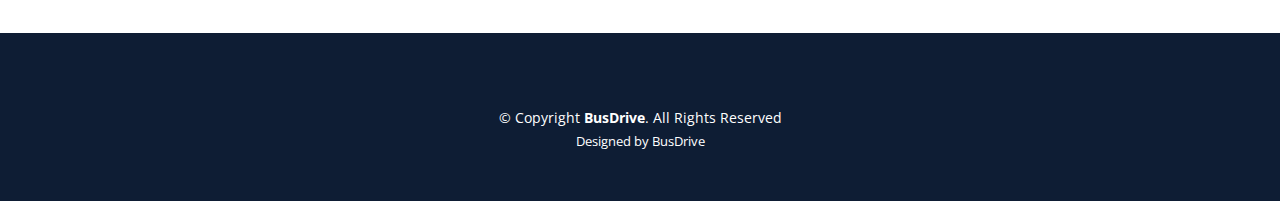
==== commit 5da7ed5b: "before global Clean" ====
--- a/about.html
+++ b/about.html
@@ -122,7 +122,7 @@
             data-aos="fade-up"
           >
             <div class="col-md-5">
-              <img src="assets/img/features-1.jpg" class="img-fluid" alt="" />
+              <img src="assets/img/rentbus.jpg" class="img-fluid" alt="" />
             </div>
             <div class="col-md-7">
               <h3>Wynajem Busa na każdą okazję</h3>
@@ -140,7 +140,7 @@
             data-aos="fade-up"
           >
             <div class="col-md-5 order-1 order-md-2">
-              <img src="assets/img/features-2.jpg" class="img-fluid" alt="" />
+              <img src="assets/img/driver.jpg" class="img-fluid" alt="" />
             </div>
             <div class="col-md-7 order-2 order-md-1">
               <h3>Wynajem Kierowcy</h3>
@@ -160,7 +160,7 @@
             data-aos="fade-up"
           >
             <div class="col-md-5">
-              <img src="assets/img/features-3.jpg" class="img-fluid" alt="" />
+              <img src="assets/img/europe.jpg" class="img-fluid" alt="" />
             </div>
             <div class="col-md-7">
               <h3>Zasięg i ubezpieczenie</h3>
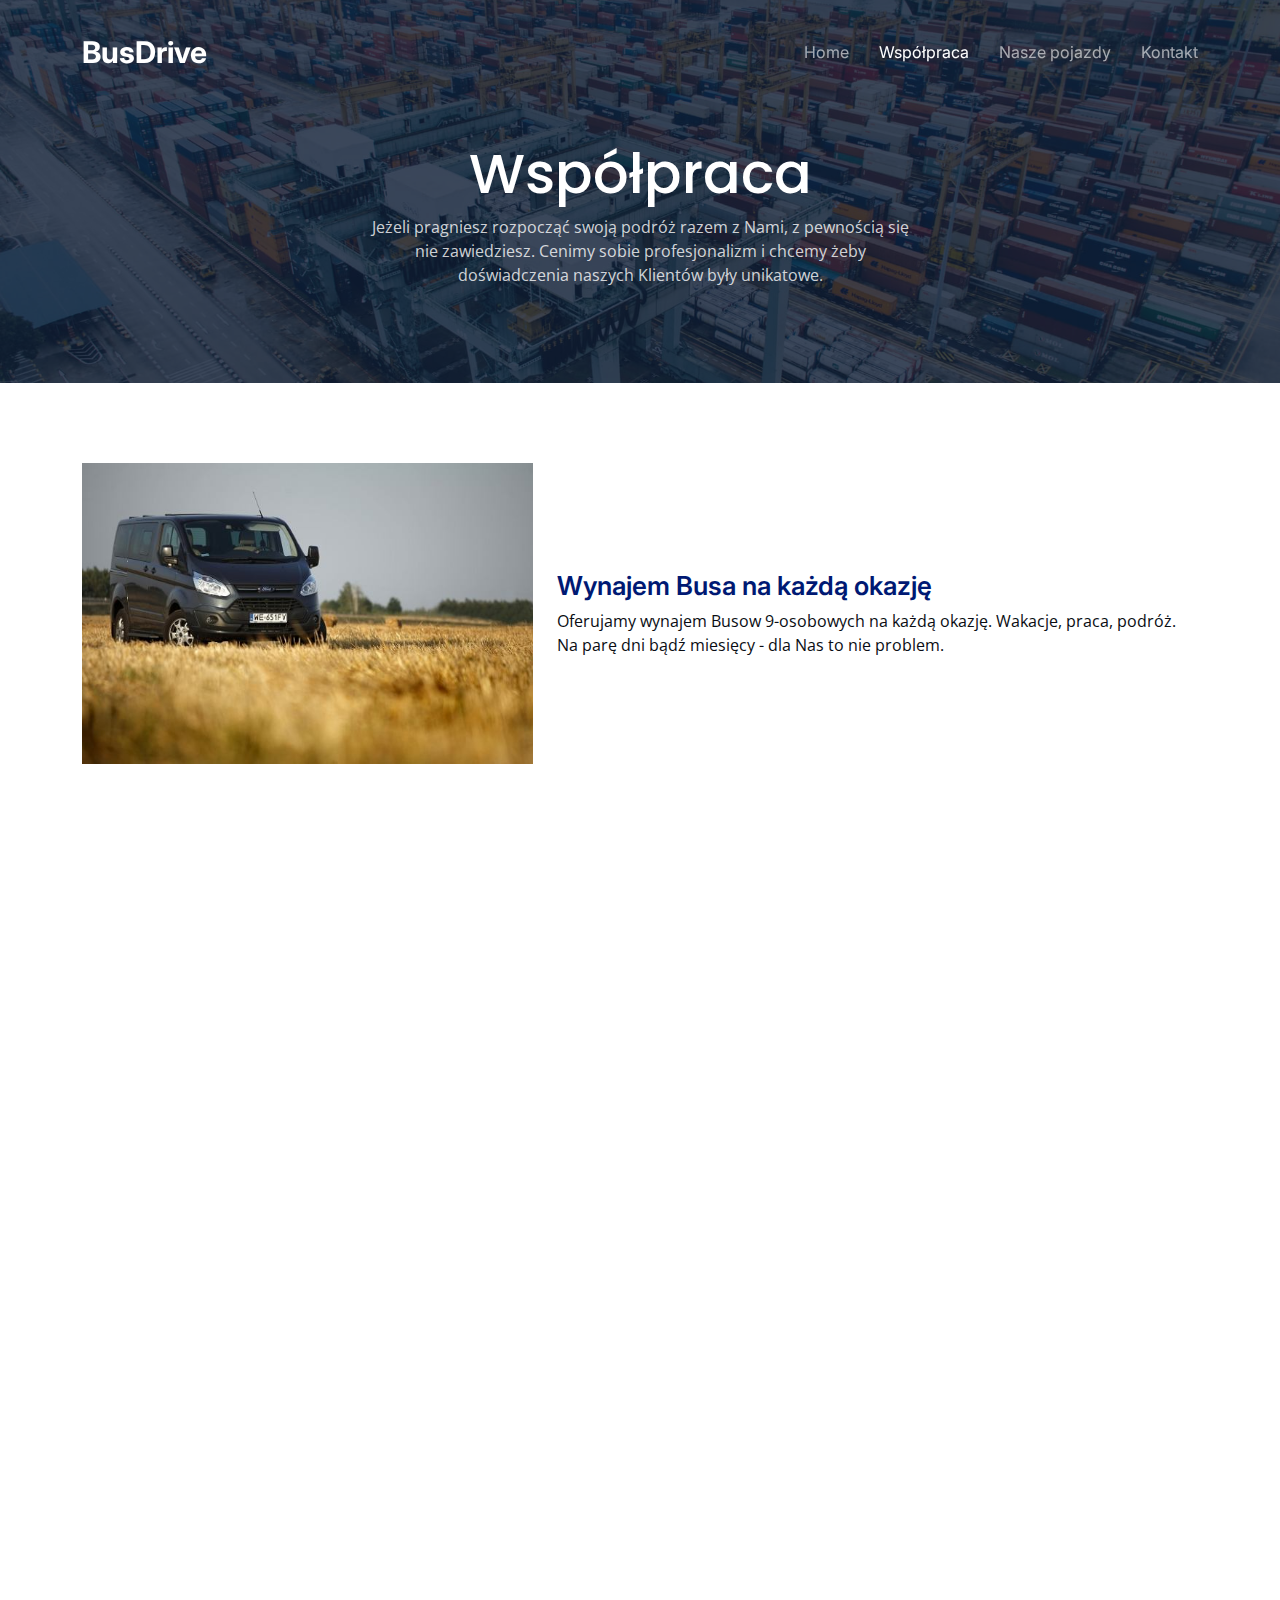
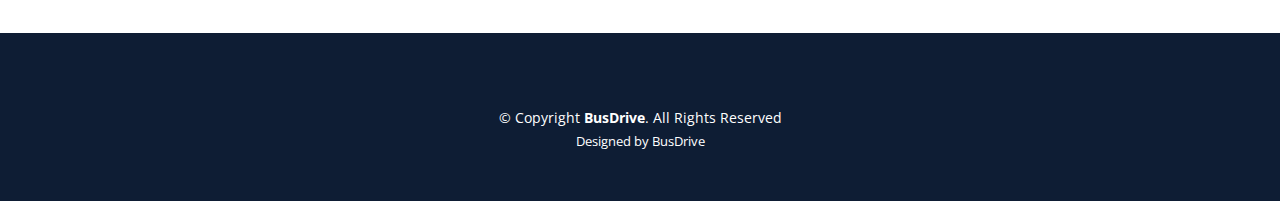
==== commit 52c26d87: "photos deletion" ====
--- a/about.html
+++ b/about.html
@@ -126,7 +126,7 @@
             </div>
             <div class="col-md-7">
               <h3>Wynajem Busa na każdą okazję</h3>
-              <p class="fst-italic">
+              <p>
                 Oferujamy wynajem Busow 9-osobowych na każdą okazję. Wakacje,
                 praca, podróż. Na parę dni bądź miesięcy - dla Nas to nie
                 problem.
@@ -144,7 +144,7 @@
             </div>
             <div class="col-md-7 order-2 order-md-1">
               <h3>Wynajem Kierowcy</h3>
-              <p class="fst-italic">
+              <p>
                 Jeżeli daleka podróż ma być dla Ciebie męcząca, lub po prostu
                 nie lubisz prowadzić pojazdów - mamy w ofercie Prywatnego
                 Kierowcę. Bezpiecznie dowiezie on Was do celu i będzie do Waszej
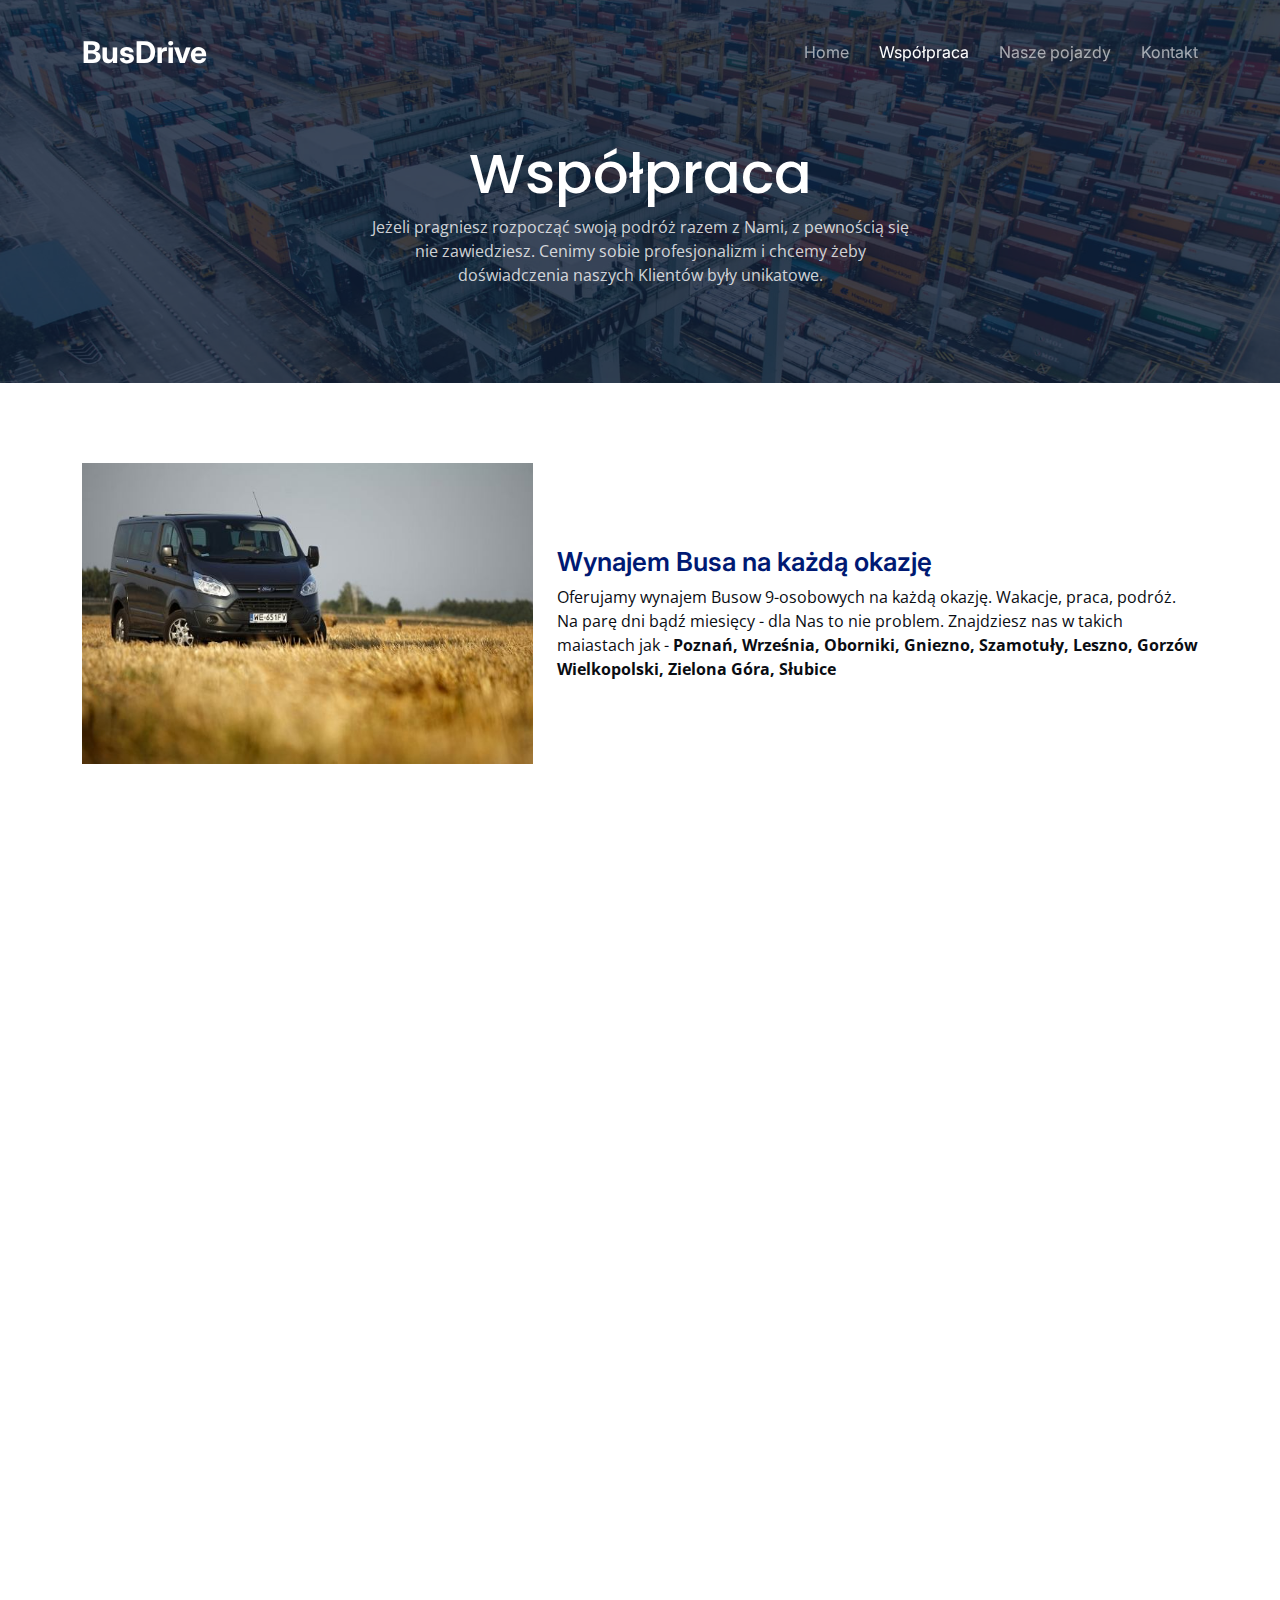
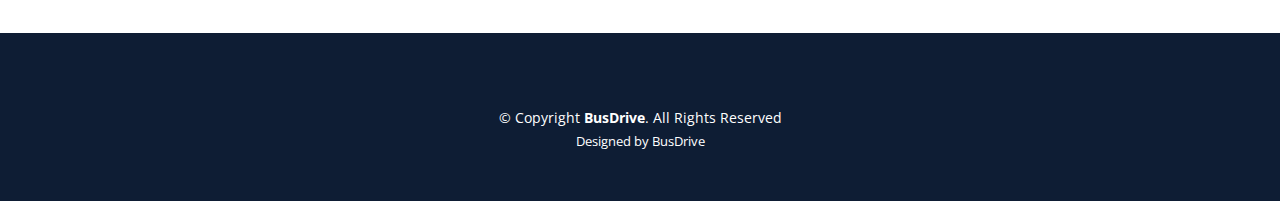
==== commit 7f3727c7: "new photo peopleBus, citys added" ====
--- a/about.html
+++ b/about.html
@@ -4,12 +4,12 @@
     <meta charset="utf-8" />
     <meta content="width=device-width, initial-scale=1.0" name="viewport" />
 
-    <title>Logis Bootstrap Template - About</title>
+    <title>BusDrive</title>
     <meta content="" name="description" />
     <meta content="" name="keywords" />
 
     <!-- Favicons -->
-    <link href="assets/img/favicon.png" rel="icon" />
+    <link href="assets/img/bus-icon.png" rel="icon" />
     <link href="assets/img/apple-touch-icon.png" rel="apple-touch-icon" />
 
     <!-- Google Fonts -->
@@ -129,7 +129,11 @@
               <p>
                 Oferujamy wynajem Busow 9-osobowych na każdą okazję. Wakacje,
                 praca, podróż. Na parę dni bądź miesięcy - dla Nas to nie
-                problem.
+                problem. Znajdziesz nas w takich maiastach jak -
+                <b
+                  >Poznań, Września, Oborniki, Gniezno, Szamotuły, Leszno,
+                  Gorzów Wielkopolski, Zielona Góra, Słubice</b
+                >
               </p>
             </div>
           </div>
--- a/assets/css/main.css
+++ b/assets/css/main.css
@@ -12,7 +12,9 @@
 --------------------------------------------------------------*/
 /* Fonts */
 :root {
-  --font-default: "Open Sans", system-ui, -apple-system, "Segoe UI", Roboto, "Helvetica Neue", Arial, "Noto Sans", "Liberation Sans", sans-serif, "Apple Color Emoji", "Segoe UI Emoji", "Segoe UI Symbol", "Noto Color Emoji";
+  --font-default: "Open Sans", system-ui, -apple-system, "Segoe UI", Roboto,
+    "Helvetica Neue", Arial, "Noto Sans", "Liberation Sans", sans-serif,
+    "Apple Color Emoji", "Segoe UI Emoji", "Segoe UI Symbol", "Noto Color Emoji";
   --font-primary: "Inter", sans-serif;
   --font-secondary: "Poppins", sans-serif;
 }
@@ -181,11 +183,11 @@
   text-decoration: underline;
 }
 
-.breadcrumbs nav ol li+li {
+.breadcrumbs nav ol li + li {
   padding-left: 10px;
 }
 
-.breadcrumbs nav ol li+li::before {
+.breadcrumbs nav ol li + li::before {
   display: inline-block;
   padding-right: 10px;
   color: #4278cc;
@@ -351,7 +353,7 @@
   .navbar a:hover,
   .navbar .active,
   .navbar .active:focus,
-  .navbar li:hover>a {
+  .navbar li:hover > a {
     color: #fff;
   }
 
@@ -404,11 +406,11 @@
 
   .navbar .dropdown ul a:hover,
   .navbar .dropdown ul .active:hover,
-  .navbar .dropdown ul li:hover>a {
+  .navbar .dropdown ul li:hover > a {
     color: var(--color-primary);
   }
 
-  .navbar .dropdown:hover>ul {
+  .navbar .dropdown:hover > ul {
     opacity: 1;
     top: 100%;
     visibility: visible;
@@ -420,7 +422,7 @@
     visibility: hidden;
   }
 
-  .navbar .dropdown .dropdown:hover>ul {
+  .navbar .dropdown .dropdown:hover > ul {
     opacity: 1;
     top: 0;
     left: 100%;
@@ -433,13 +435,12 @@
     left: -90%;
   }
 
-  .navbar .dropdown .dropdown:hover>ul {
+  .navbar .dropdown .dropdown:hover > ul {
     left: -100%;
   }
 }
 
 @media (min-width: 1280px) {
-
   .mobile-nav-show,
   .mobile-nav-hide {
     display: none;
@@ -496,7 +497,7 @@
   .navbar a:hover,
   .navbar .active,
   .navbar .active:focus,
-  .navbar li:hover>a {
+  .navbar li:hover > a {
     color: #fff;
   }
 
@@ -525,8 +526,8 @@
     border: 1px solid #19335c;
   }
 
-  .navbar .dropdown>.dropdown-active,
-  .navbar .dropdown .dropdown>.dropdown-active {
+  .navbar .dropdown > .dropdown-active,
+  .navbar .dropdown .dropdown > .dropdown-active {
     display: block;
   }
 
@@ -675,7 +676,10 @@
 .about .play-btn {
   width: 94px;
   height: 94px;
-  background: radial-gradient(var(--color-primary) 50%, rgba(13, 66, 255, 0.4) 52%);
+  background: radial-gradient(
+    var(--color-primary) 50%,
+    rgba(13, 66, 255, 0.4) 52%
+  );
   border-radius: 50%;
   display: block;
   position: absolute;
@@ -803,7 +807,8 @@
 # Call To Action Section
 --------------------------------------------------------------*/
 .call-to-action {
-  background: linear-gradient(rgba(14, 29, 52, 0.6), rgba(14, 29, 52, 0.8)), url("../img/cta-bg.jpg") center center;
+  background: linear-gradient(rgba(14, 29, 52, 0.6), rgba(14, 29, 52, 0.8)),
+    url("../img/cta-bg.jpg") center center;
   background-size: cover;
   padding: 100px 0;
 }
@@ -850,12 +855,12 @@
   padding-top: 80px;
 }
 
-.features .features-item+.features-item {
+.features .features-item + .features-item {
   margin-top: 100px;
 }
 
 @media (max-width: 640px) {
-  .features .features-item+.features-item {
+  .features .features-item + .features-item {
     margin-top: 40px;
   }
 }
@@ -940,21 +945,22 @@
   color: #fff;
 }
 
-
-
-
 /* ---------------------------- */
 
 .phone-div {
   min-height: 80px;
   display: flex;
+  flex-direction: column;
   justify-content: center;
   align-items: center;
 }
 
 .phone-itself {
+  display: block;
+  margin-bottom: 15px;
   text-align: center;
   font-weight: 700;
+  cursor: pointer;
 }
 
 .phone-itself:hover {
@@ -963,13 +969,6 @@
   border-radius: 10px;
   padding: 10px;
 }
-
-
-/* .phone-img.div {
-  background-image: url(/assets/img/quote-bg.jpg);
-  background-size: 100%;
-  background-repeat: no-repeat;
-} */
 
 .phone-img-div {
   display: flex;
@@ -984,10 +983,11 @@
   height: 90%;
 }
 
+.hero-img {
+  border-radius: 20px;
+}
+
 /* MINE */
-
-
-
 
 .pricing-item {
   padding: 60px 40px;
@@ -1589,7 +1589,7 @@
   padding: 12px 15px;
 }
 
-.get-a-quote .php-email-form button[type=submit] {
+.get-a-quote .php-email-form button[type="submit"] {
   background: var(--color-primary);
   border: 0;
   padding: 10px 30px;
@@ -1598,7 +1598,7 @@
   border-radius: 4px;
 }
 
-.get-a-quote .php-email-form button[type=submit]:hover {
+.get-a-quote .php-email-form button[type="submit"]:hover {
   background: rgba(13, 66, 255, 0.8);
 }
 
@@ -1615,7 +1615,7 @@
 /*--------------------------------------------------------------
 # Contact Section
 --------------------------------------------------------------*/
-.contact .info-item+.info-item {
+.contact .info-item + .info-item {
   margin-top: 40px;
 }
 
@@ -1666,7 +1666,7 @@
   font-weight: 600;
 }
 
-.contact .php-email-form .error-message br+br {
+.contact .php-email-form .error-message br + br {
   margin-top: 25px;
 }
 
@@ -1713,7 +1713,7 @@
   padding: 10px 12px;
 }
 
-.contact .php-email-form button[type=submit] {
+.contact .php-email-form button[type="submit"] {
   background: var(--color-primary);
   border: 0;
   padding: 10px 35px;
@@ -1722,7 +1722,7 @@
   border-radius: 5px;
 }
 
-.contact .php-email-form button[type=submit]:hover {
+.contact .php-email-form button[type="submit"]:hover {
   background: rgba(13, 66, 255, 0.8);
 }
 
@@ -2017,4 +2017,4 @@
 
 .footer .credits a {
   color: #fff;
-}+}
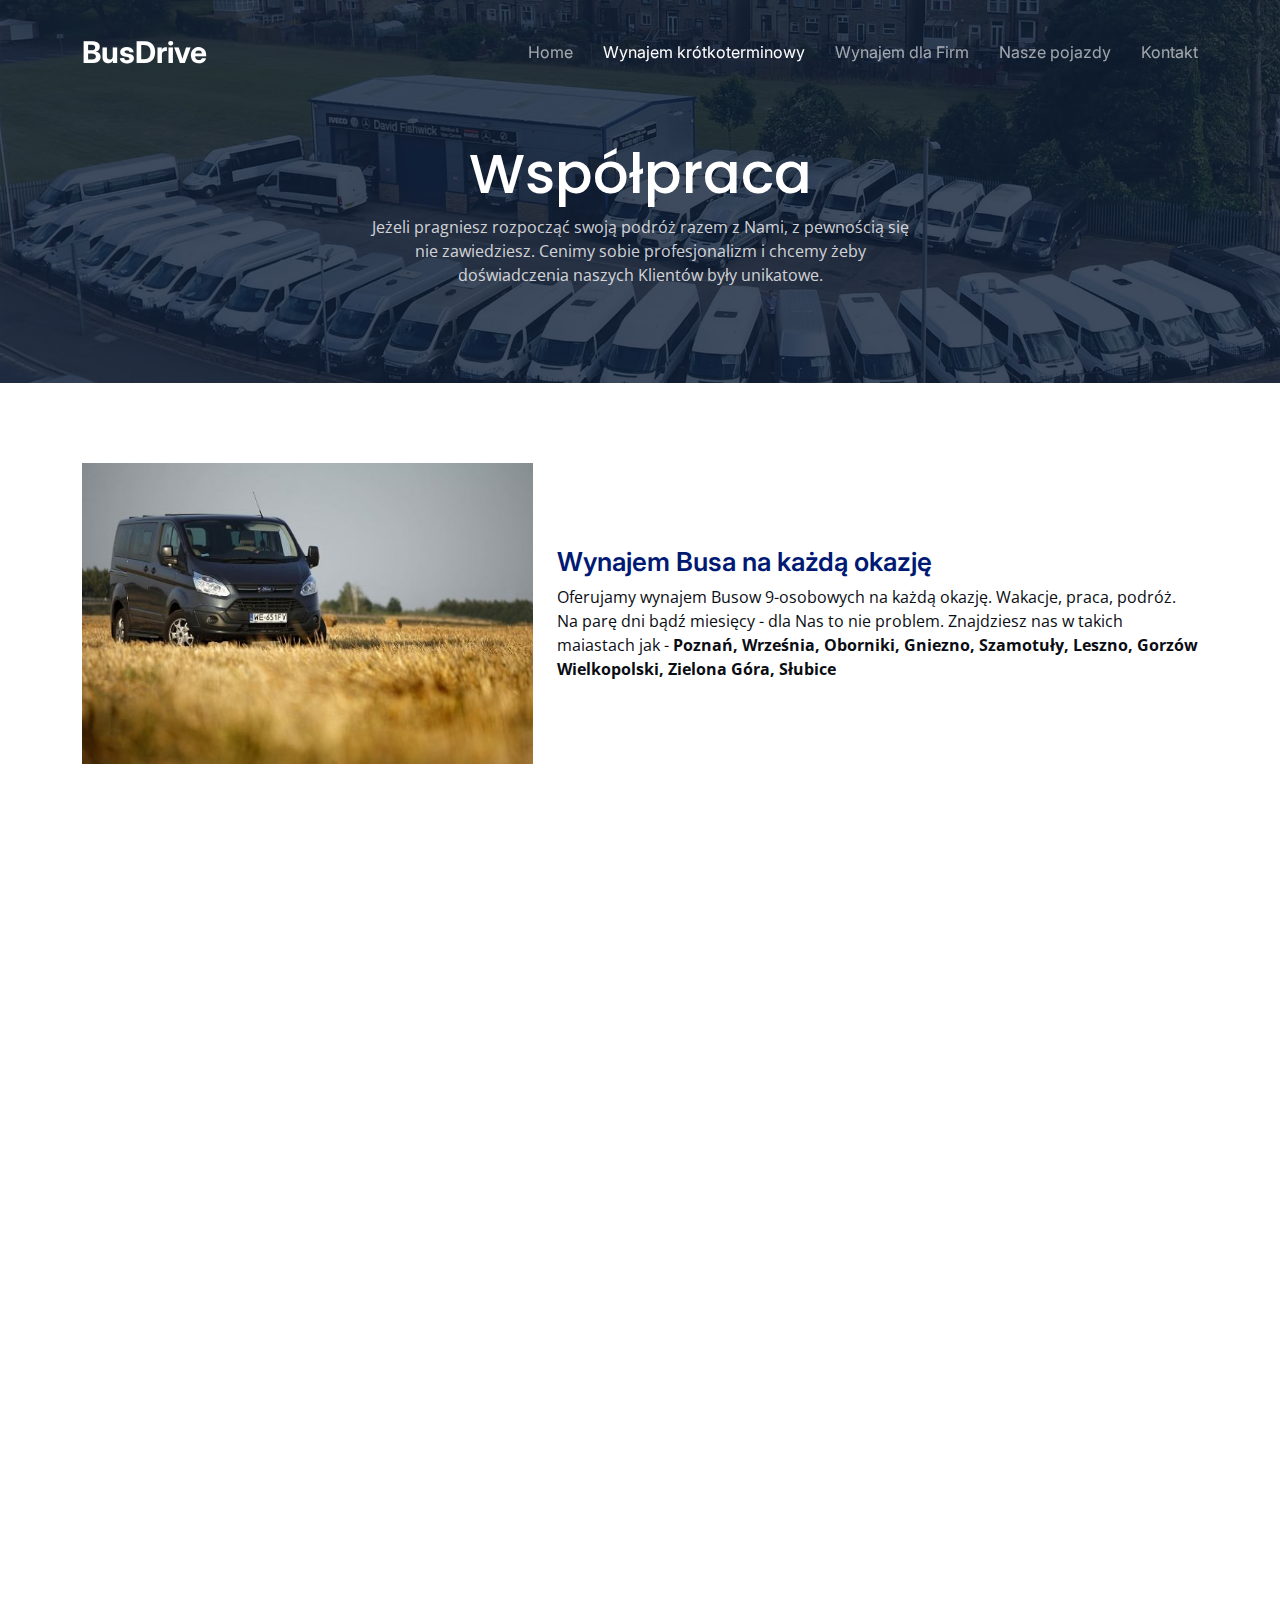
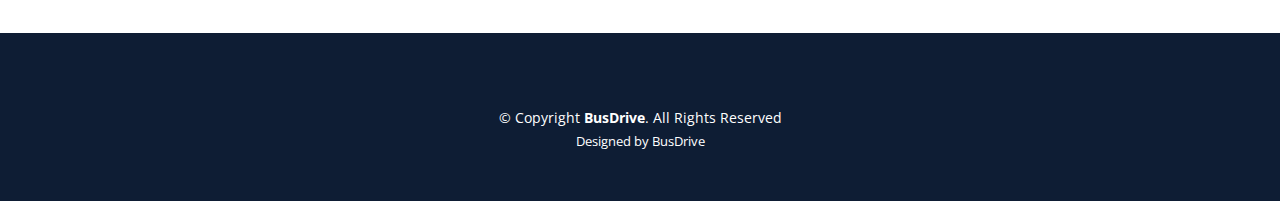
==== commit 68fa25d4: "Wynajem krotkoterminowy Wynajem dla Firm" ====
--- a/about.html
+++ b/about.html
@@ -69,9 +69,9 @@
         <nav id="navbar" class="navbar">
           <ul>
             <li><a href="index.html">Home</a></li>
-            <li><a href="about.html" class="active">Współpraca</a></li>
+            <li><a href="about.html" class="active">Wynajem krótkoterminowy</a></li>
+            <li><a href="pricing.html">Wynajem dla Firm</a></li>
             <li><a href="services.html">Nasze pojazdy</a></li>
-            <!-- <li><a href="pricing.html">Pricing</a></li> -->
             <li><a href="contact.html">Kontakt</a></li>
             <!-- <li><a class="get-a-quote" href="get-a-quote.html">Get a Quote</a></li> -->
           </ul>
@@ -87,7 +87,7 @@
       <div class="breadcrumbs">
         <div
           class="page-header d-flex align-items-center"
-          style="background-image: url('assets/img/page-header.jpg')"
+          style="background-image: url('assets/img/bus-background.jpg')"
         >
           <div class="container position-relative">
             <div class="row d-flex justify-content-center">
@@ -170,7 +170,7 @@
               <h3>Zasięg i ubezpieczenie</h3>
               <p>
                 Nasze samochody jeżdzą po całej Europie. Każdy z nich ma
-                dedykowane, obszerne ubezpieczenie, które zapewnia bezpiecznie
+                dedykowane, obszerne ubezpieczenie, które zapewnia bezpieczne
                 holowanie w przypadku niefortunnych zdarzeń. Cenimy sobie
                 bezpieczeństwo i transparentność naszych usług.
               </p>
--- a/assets/css/main.css
+++ b/assets/css/main.css
@@ -946,7 +946,6 @@
 }
 
 /* ---------------------------- */
-
 .phone-div {
   min-height: 80px;
   display: flex;
@@ -979,13 +978,23 @@
 .phone-img-itself {
   display: block;
   margin: 0 auto;
-  width: 90%;
-  height: 90%;
+  width: 100%;
+  /* height: 90%; */
 }
 
 .hero-img {
   border-radius: 20px;
-}
+  filter: brightness(85%);
+}
+
+/* City */
+.ul-city {
+  margin-right: 20px;
+  display: inline-block;
+  vertical-align: top;
+}
+
+
 
 /* MINE */
 
